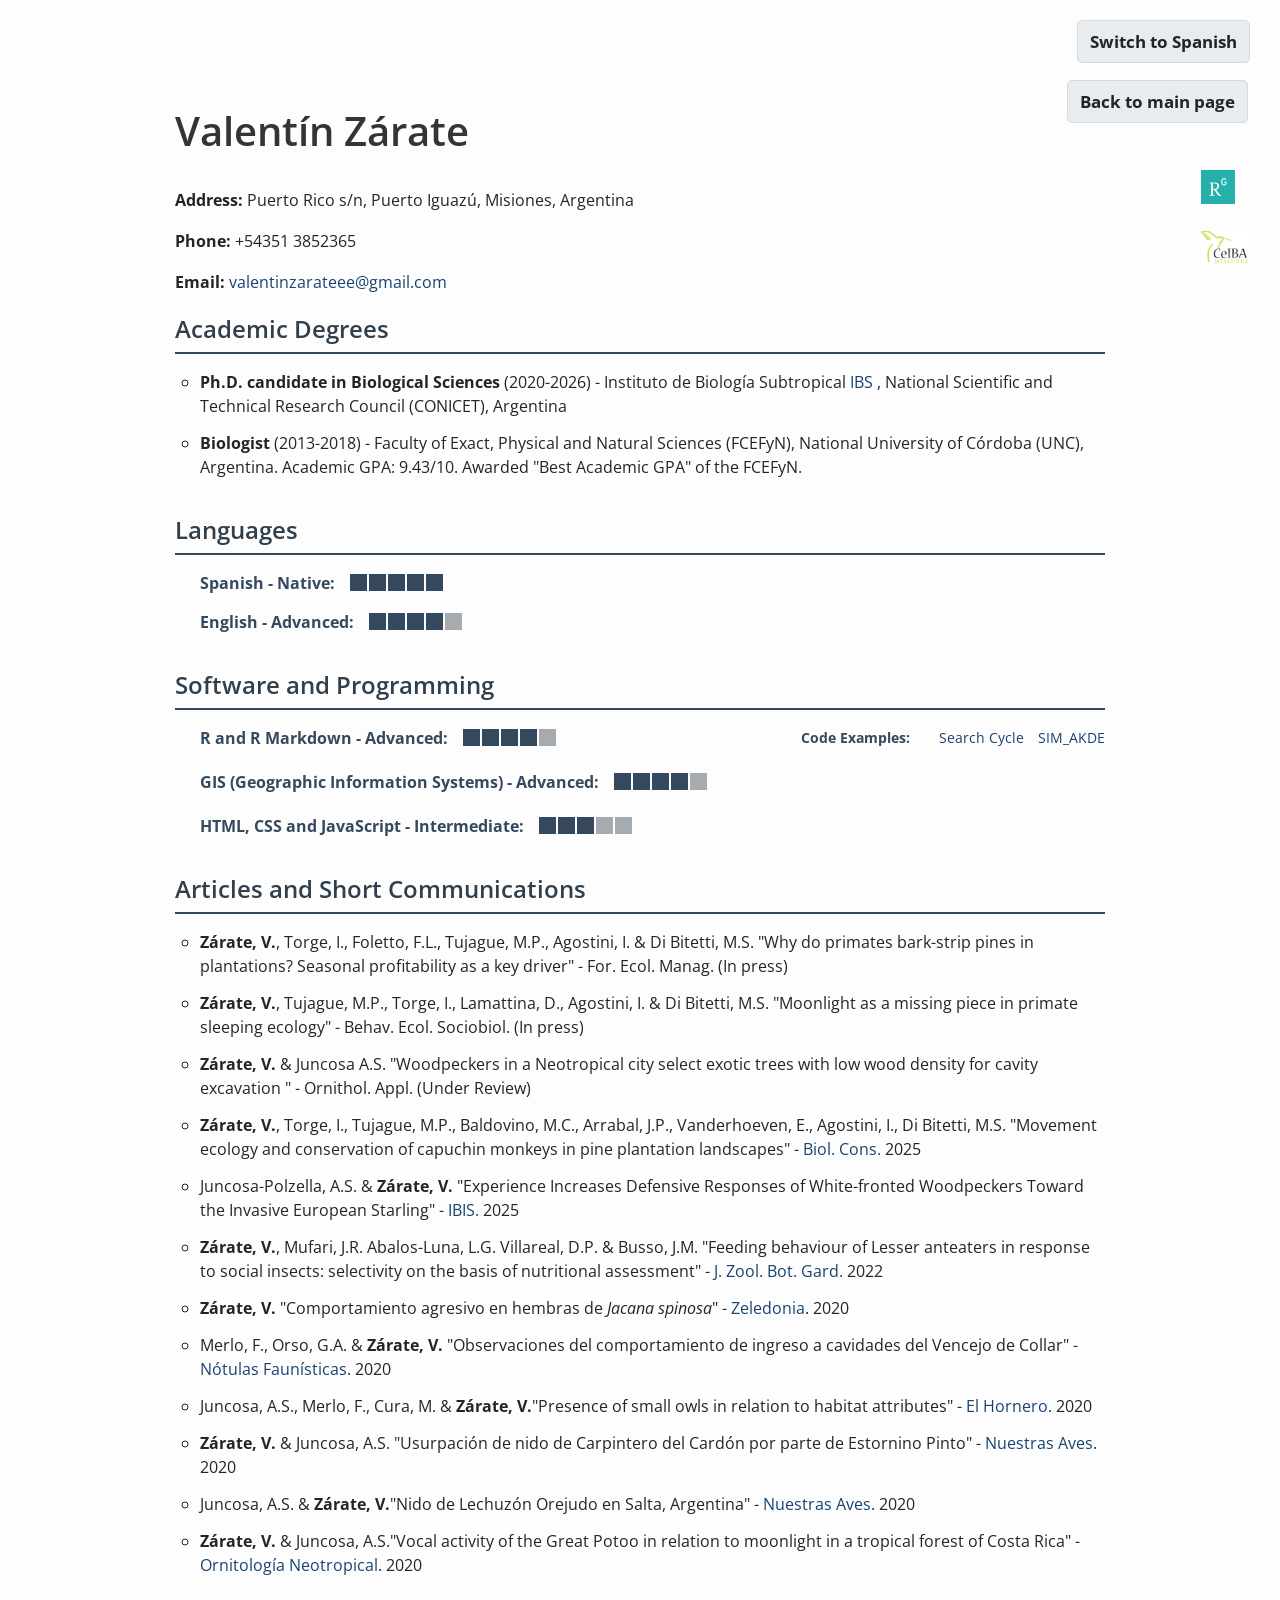
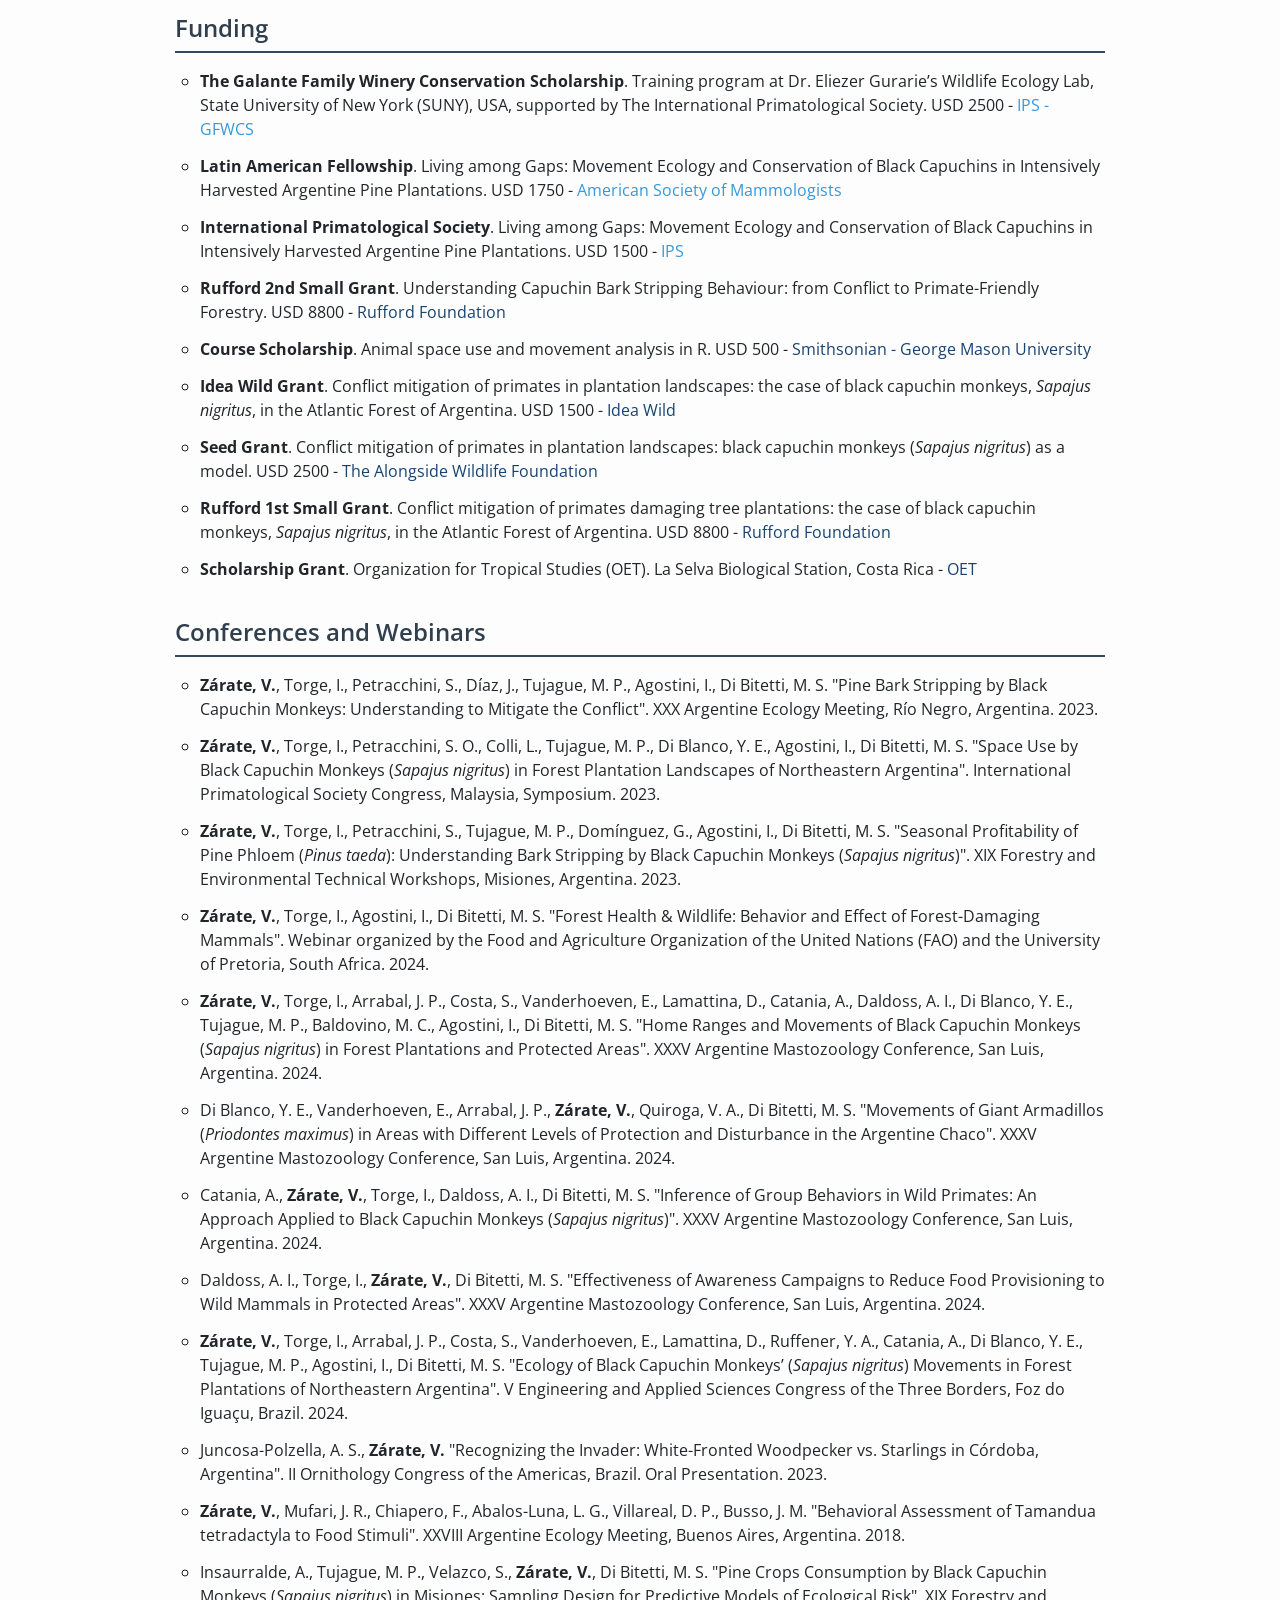
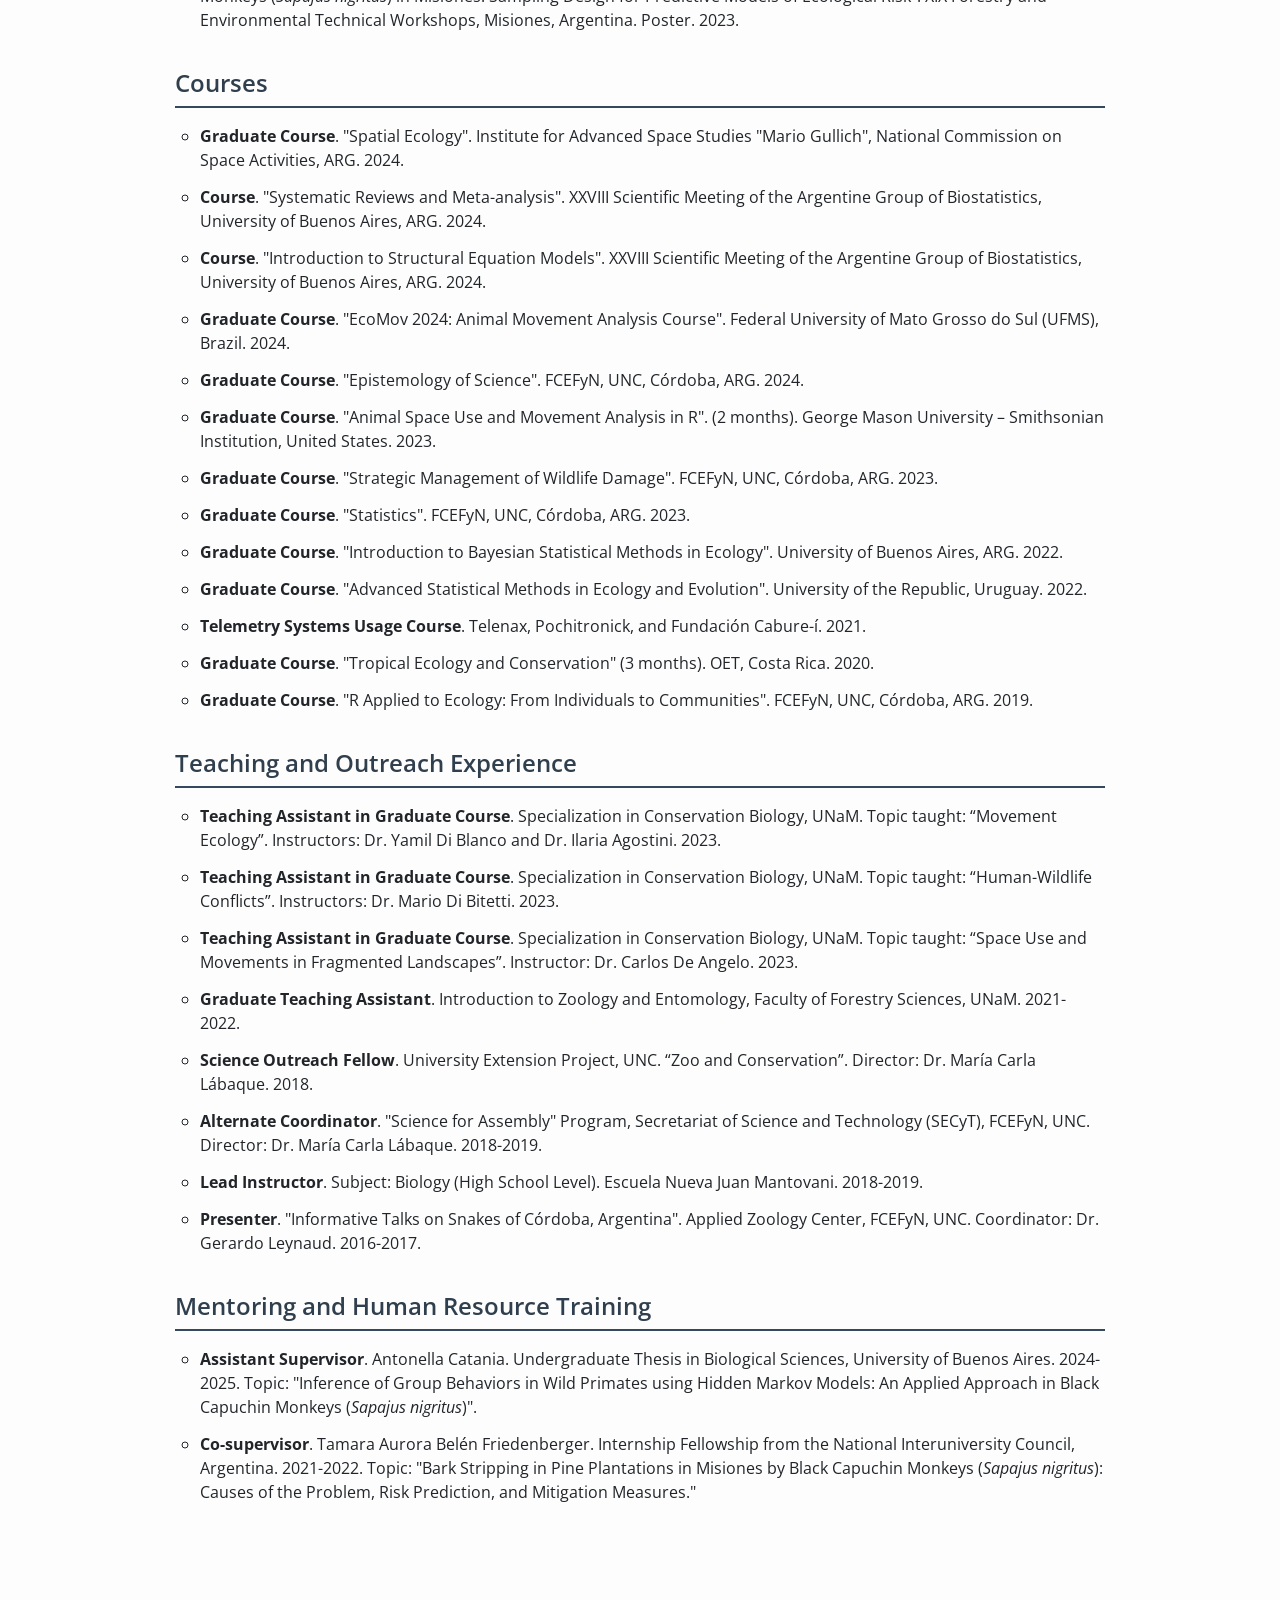
==== cv_english.html @ ae3382f0 "Update cv_english.html" ====
<!DOCTYPE html>
<html lang="en">
<head>
    <meta charset="UTF-8">
    <meta name="viewport" content="width=device-width, initial-scale=1.0">
    <title>CV - Valentín Zárate (EN)</title>
    <link href="https://fonts.googleapis.com/css2?family=Open+Sans:wght@400;600&display=swap" rel="stylesheet">
    <style>
        /* Estilo general */
        body {
            font-family: 'Open Sans', sans-serif;
            margin: 50px auto;
            padding: 24px;
            max-width: 930px;
            background-color: #fdfdfd;
            color: #212529;
            line-height: 1.5;
        }

        /* Contenedor principal
        .container {
            max-width: 900px;
            margin: 50px auto;
            background: #ffffff;
            padding: 30px;
            border-radius: 12px;
            box-shadow: 0 4px 10px rgba(0, 0, 0, 0.1);
            border: 1px solid #e0e0e0;
        } */

        /* Encabezados */
        h1 {
            text-align: left;
            color: #333435;
            margin-bottom: 27px;
            font-weight: 600;
            font-size: 2.5em;
        }

        /* Títulos de secciones */
        .section-title {
            font-size: 1.5em;
            margin-bottom: 15px;
            border-bottom: 2px solid #34495e;
            padding-bottom: 5px;
            color: #303f4d;
            font-weight: 600;
        }

        /* Listas */
        ul {
            padding-left: 25px;
            list-style-type: circle;
            margin-bottom: 20px;
        }

        ul li {
            margin-bottom: 13px;
        }

        ul li a {
            color: #3498db;
            text-decoration: none;
        }

        ul li a:hover {
            text-decoration: underline;
        }

        /* Clasificación de idiomas */
        .language-rating {
            display: flex;
            align-items: center;
            margin-bottom: 15px;
        }

        .language-rating span {
            margin-right: 15px;
            font-weight: bold;
            color: #34495e;
        }

      .square {
    width: 17px; /* Ancho del cuadrado */
    height: 17px; /* Altura del cuadrado */
    margin-right: 2px; /* Espaciado entre los cuadrados */
    background-color: #a6abb0; /* Color para cuadrados vacíos */
    display: inline-block; /* Para que los cuadrados estén en línea */
}

.square.filled {
    background-color: #34495e; /* Color para cuadrados llenos */
}

        /* Enlaces */
        a {
            color: #174371;
            text-decoration: none;
        }

        
        a:link,
        a:visited,
        a:active {
             color: #174371;
             text-decoration: none; 
        }
a:hover {
            text-decoration: underline;
            color: #186f4e;
        }
        .language-switch {
            position: absolute;
            top: 20px;
            right: 30px;
        }

        .language-switch a {
            font-size: 1.05em;
            font-weight: bold;
            color: #212529; /* Texto oscuro */
            background-color: #e9ecef; /* Fondo gris claro */
            border: 1px solid #d6d8db; /* Borde gris */
            padding: 8px 12px; /* Espaciado interno del botón */
            border-radius: 5px; /* Bordes redondeados */
            text-decoration: none; /* Elimina el subrayado */
            display: inline-block;
            transition: background-color 0.3s ease, border-color 0.3s ease;
        }
        .index-switch {
            position: absolute;
            top: 80px;
            right: 32px;
        }

        .index-switch a {
            font-size: 1.05em;
            font-weight: bold;
            color: #212529; /* Texto oscuro */
            background-color: #e9ecef; /* Fondo gris claro */
            border: 1px solid #d6d8db; /* Borde gris */
            padding: 8px 12px; /* Espaciado interno del botón */
            border-radius: 5px; /* Bordes redondeados */
            text-decoration: none; /* Elimina el subrayado */
            display: inline-block;
            transition: background-color 0.3s ease, border-color 0.3s ease;
        }

        .index-switch a:hover {
            background-color: #d6d8db; /* Fondo más oscuro al pasar el mouse */
            border-color: #c6c8ca; /* Borde más oscuro */
        }

        .language-switch a:hover {
            background-color: #d6d8db; /* Fondo más oscuro al pasar el mouse */
            border-color: #c6c8ca; /* Borde más oscuro */
        }
        /* Espaciado entre secciones */
        .section {
            margin-bottom: 33px;
        }

        /* Separación entre párrafos */
        p {
            margin-bottom: 17px;
        }
        .profile-links {
    position: absolute;
    top: 170px;        
    right: 32px;
    display: flex;
    flex-direction: column;
    gap: 20px;         
}

.profile-logo {
    height: 34px;     
    width: auto;
    opacity: 0.85;
    transition: opacity 0.2s ease;
}

.profile-logo:hover {
    opacity: 1;
}
    </style>
</head>
<body>
    <div class="language-switch">
        <a href="cv_spanish.html">Switch to Spanish</a>
    </div>
    <div class="index-switch">
        <a href="index.html">Back to main page</a>
    </div>
    <div class="profile-links">
    <a href="https://www.researchgate.net/profile/Valentin-Zarate/research" target="_blank">
        <img src="images/rg.png" alt="ResearchGate" class="profile-logo">
    </a>
    <a href="https://ceiba.org.ar/proyectos/" target="_blank">
        <img src="images/ceiba.png" alt="CeIBA" class="profile-logo">
    </a>
</div>
    <div class="container">
        <h1>Valentín Zárate</h1>
        <p><strong>Address:</strong> Puerto Rico s/n, Puerto Iguazú, Misiones, Argentina</p>
        <p><strong>Phone:</strong> +54351 3852365</p>
        <p><strong>Email:</strong> <a href="mailto:valentinzarateee@gmail.com">valentinzarateee@gmail.com</a></p>

        <div class="section">
            <div class="section-title">Academic Degrees</div>
            <ul>
                <li><strong>Ph.D. candidate in Biological Sciences</strong> (2020-2026) - Instituto de Biología Subtropical <a href="https://ibs.conicet.gov.ar/valentin-zarate/" target="_blank">IBS
                </a>, National Scientific and Technical Research Council (CONICET), Argentina</li>
                <li><strong>Biologist</strong> (2013-2018) - Faculty of Exact, Physical and Natural Sciences (FCEFyN), National University of Córdoba (UNC), Argentina. Academic GPA: 9.43/10. Awarded "Best Academic GPA" of the FCEFyN.</li>
            </ul>
        </div>

 <div class="section">
    <div class="section-title">Languages</div>
    <ul>
        <li class="language-rating">
            <span>Spanish - Native: </span>
            <div class="square filled"></div>
            <div class="square filled"></div>
            <div class="square filled"></div>
            <div class="square filled"></div>
            <div class="square filled"></div>
        </li>
        <li class="language-rating">
            <span>English - Advanced:</span>
            <div class="square filled"></div>
            <div class="square filled"></div>
            <div class="square filled"></div>
            <div class="square filled"></div>
            <div class="square"></div>
        </li>
    </ul>
</div>
<div class="section">
    <div class="section-title">Software and Programming</div>
    <ul>
        <li class="language-rating" style="display: flex; justify-content: space-between; align-items: center; margin-bottom: 20px;">
            <div style="display: flex; align-items: center;">
                <span>R and R Markdown - Advanced:</span>
                <div class="square filled"></div>
                <div class="square filled"></div>
                <div class="square filled"></div>
                <div class="square filled"></div>
                <div class="square"></div>
            </div>
            <div style="text-align: right; font-size: 0.9em; color: #174371; white-space: nowrap;">
                <span>Code Examples:</span>
                <a href="https://github.com/ValentinZarate/bib_functions/blob/main/Search%20Cylce/cylce.md" target="_blank" style="margin-left: 10px;">
                    Search Cycle
                </a>
                <a href="https://github.com/ValentinZarate/capuchins_hrs/blob/main/sim_akde.md" target="_blank" style="margin-left: 10px;">
                    SIM_AKDE
                </a>
            </div>
        </li>
        <li class="language-rating" style="margin-bottom: 20px;">
            <span>GIS (Geographic Information Systems) - Advanced:</span>
            <div class="square filled"></div>
            <div class="square filled"></div>
            <div class="square filled"></div>
            <div class="square filled"></div>
            <div class="square"></div>
        </li>
        <li class="language-rating" style="margin-bottom: 20px;">
            <span>HTML, CSS and JavaScript - Intermediate:</span>
            <div class="square filled"></div>
            <div class="square filled"></div>
            <div class="square filled"></div>
            <div class="square"></div>
            <div class="square"></div>
        </li>
    </ul>
</div>
         <div class="section">
            <div class="section-title">Articles and Short Communications</div>
            <ul> 
                <li><strong>Zárate, V.</strong>,  Torge, I., Foletto, F.L., Tujague, M.P., Agostini, I. & Di Bitetti, M.S. "Why do primates bark-strip pines in plantations? Seasonal profitability as a key driver" - For. Ecol. Manag. (In press)</li>
                <li><strong>Zárate, V.</strong>, Tujague, M.P., Torge, I., Lamattina, D., Agostini, I. & Di Bitetti, M.S. "Moonlight as a missing piece in primate sleeping ecology" - Behav. Ecol. Sociobiol. (In press)</li>
                <li><strong>Zárate, V.</strong> & Juncosa A.S. "Woodpeckers in a Neotropical city select exotic trees with low wood density for cavity excavation	" - Ornithol. Appl. (Under Review)</li>
                <li><strong>Zárate, V.</strong>, Torge, I., Tujague, M.P., Baldovino, M.C., Arrabal, J.P., Vanderhoeven, E., Agostini, I., Di Bitetti, M.S. "Movement ecology and conservation of capuchin monkeys in pine plantation landscapes" - <a href="https://www.sciencedirect.com/science/article/abs/pii/S0006320725003416?casa_token=JrVOAlYl6VEAAAAA:D0VlKdWXegfybFMugMO4Zy_MhPnRy2b69XYyufhJdq5XIpq8-s0zLYp4Q1RlL07QD_7oaZOS0FQ" target="_blank">Biol. Cons. </a>2025</li>
                 <li>Juncosa-Polzella, A.S. & <strong>Zárate, V.</strong> "Experience Increases Defensive Responses of White-fronted Woodpeckers Toward the Invasive European Starling" - <a href="https://onlinelibrary.wiley.com/doi/10.1111/ibi.13432" target="_blank">IBIS. </a>2025</li>
                 <li><strong>Zárate, V.</strong>, Mufari, J.R. Abalos-Luna, L.G. Villareal, D.P. & Busso, J.M. "Feeding behaviour of Lesser anteaters in response to social insects: selectivity on the basis of nutritional assessment" - <a href="https://doi.org/10.3390/jzbg3010002" target="_blank">J. Zool. Bot. Gard. </a>2022</li>
                <li><strong>Zárate, V.</strong> "Comportamiento agresivo en hembras de <i>Jacana spinosa</i>" - <a href="https://doi.org/10.6084/m9.figshare.13348355.v1" target="_blank">Zeledonia</a>. 2020</li>
                <li>Merlo, F., Orso, G.A. & <strong>Zárate, V.</strong> "Observaciones del comportamiento de ingreso a cavidades del Vencejo de Collar" - <a href="https://doi.org/10.6084/m9.figshare.13562495.v2" target="_blank">Nótulas Faunísticas</a>. 2020</li>
                <li>Juncosa, A.S., Merlo, F., Cura, M. & <strong>Zárate, V.</strong>"Presence of small owls in relation to habitat attributes" - <a href="https://doi.org/10.6084/m9.figshare.13611224" target="_blank">El Hornero</a>. 2020</li>
                <li><strong>Zárate, V.</strong> & Juncosa, A.S. "Usurpación de nido de Carpintero del Cardón por parte de Estornino Pinto" - <a href="https://doi.org/10.6084/m9.figshare.13526168.v1" target="_blank">Nuestras Aves</a>. 2020</li>
                <li>Juncosa, A.S. & <strong>Zárate, V.</strong>"Nido de Lechuzón Orejudo en Salta, Argentina" - <a href="https://doi.org/10.13140/RG.2.2.14981.88809" target="_blank">Nuestras Aves</a>. 2020 </li>
                <li><strong>Zárate, V.</strong> & Juncosa, A.S."Vocal activity of the Great Potoo in relation to moonlight in a tropical forest of Costa Rica" - <a href="https://journals.sfu.ca/ornneo/index.php/ornneo/article/download/813/PDF/5431" target="_blank">Ornitología Neotropical</a>. 2020</li>
            </ul>
        </div>
<div class="section">
    <div class="section-title">Funding</div>
    <ul>
        <li><strong>The Galante Family Winery Conservation Scholarship</strong>. Training program at Dr. Eliezer Gurarie’s Wildlife Ecology Lab, State University of New York (SUNY), USA, supported by The International Primatological Society. USD 2500 - <a hef="https://internationalprimatologicalsociety.org/awards/galante-scholarship/" target="_blank">IPS - GFWCS</a></li>
        <li><strong>Latin American Fellowship</strong>. Living among Gaps: Movement Ecology and Conservation of Black Capuchins in Intensively Harvested Argentine Pine Plantations. USD 1750 - <a hef="https://internationalprimatologicalsociety.org/awards/galante-scholarship/" target="_blank">American Society of Mammologists</a></li>
        <li><strong>International Primatological Society</strong>. Living among Gaps: Movement Ecology and Conservation of Black Capuchins in Intensively Harvested Argentine Pine Plantations. USD 1500 - <a hef="https://internationalprimatologicalsociety.org/awards/research/" target="_blank">IPS</a></li>
        <li><strong>Rufford 2nd Small Grant</strong>. Understanding Capuchin Bark Stripping Behaviour: from Conflict to Primate-Friendly Forestry. USD 8800 - <a href="https://www.rufford.org/projects/valentin-zarate/understanding-capuchin-bark-stripping-behaviour-conflict-primate-friendly-forestry/" target="_blank">Rufford Foundation</a></li>
        <li><strong>Course Scholarship</strong>. Animal space use and movement analysis in R. USD 500 - <a href="https://smconservation.gmu.edu/programs/graduate-and-professional-2/animal_movement-ol/" target="_blank">Smithsonian - George Mason University</a></li>
        <li><strong>Idea Wild Grant</strong>. Conflict mitigation of primates in plantation landscapes: the case of black capuchin monkeys, <i>Sapajus nigritus</i>, in the Atlantic Forest of Argentina. USD 1500 - <a href="https://ideawild.org/" target="_blank">Idea Wild</a></li>
        <li><strong>Seed Grant</strong>. Conflict mitigation of primates in plantation landscapes: black capuchin monkeys (<i>Sapajus nigritus</i>) as a model. USD 2500 - <a href="https://alongsidewildlifefoundation.org/" target="_blank">The Alongside Wildlife Foundation</a></li>
        <li><strong>Rufford 1st Small Grant</strong>. Conflict mitigation of primates damaging tree plantations: the case of black capuchin monkeys, <i>Sapajus nigritus</i>, in the Atlantic Forest of Argentina. USD 8800 - <a href="https://www.rufford.org/projects/valentin-zarate/conflict-mitigation-primates-damaging-tree-plantations-case-black-capuchin-monkeys-sapajus-nigritus-atlantic-forest-argentina/" target="_blank">Rufford Foundation</a></li>
        <li><strong>Scholarship Grant</strong>. Organization for Tropical Studies (OET). La Selva Biological Station, Costa Rica - <a href="https://tropicalstudies.org/portfolio/natural-history-visitors-la-selva/?keyword=tropical%20studies&matchtype=p&ifmobile&ifsearch=%5Bsearch%5D&placement&target&gad_source=1&gclid=Cj0KCQiA1p28BhCBARIsADP9HrPsbx5wGuliliGnl7iO9BHPqj-nV9s9bHPysqynma0r5smV4TQawScaAjUWEALw_wcB" target="_blank">OET</a></li>
    </ul>
</div>
  <div class="section">      
<div class="section-title">Conferences and Webinars</div>
<ul>
    <li><strong>Zárate, V.</strong>, Torge, I., Petracchini, S., Díaz, J., Tujague, M. P., Agostini, I., Di Bitetti, M. S. "Pine Bark Stripping by Black Capuchin Monkeys: Understanding to Mitigate the Conflict". XXX Argentine Ecology Meeting, Río Negro, Argentina. 2023.</li>
    <li><strong>Zárate, V.</strong>, Torge, I., Petracchini, S. O., Colli, L., Tujague, M. P., Di Blanco, Y. E., Agostini, I., Di Bitetti, M. S. "Space Use by Black Capuchin Monkeys (<i>Sapajus nigritus</i>) in Forest Plantation Landscapes of Northeastern Argentina". International Primatological Society Congress, Malaysia, Symposium. 2023.</li>
    <li><strong>Zárate, V.</strong>, Torge, I., Petracchini, S., Tujague, M. P., Domínguez, G., Agostini, I., Di Bitetti, M. S. "Seasonal Profitability of Pine Phloem (<i>Pinus taeda</i>): Understanding Bark Stripping by Black Capuchin Monkeys (<i>Sapajus nigritus</i>)". XIX Forestry and Environmental Technical Workshops, Misiones, Argentina. 2023.</li>
    <li><strong>Zárate, V.</strong>, Torge, I., Agostini, I., Di Bitetti, M. S. "Forest Health & Wildlife: Behavior and Effect of Forest-Damaging Mammals". Webinar organized by the Food and Agriculture Organization of the United Nations (FAO) and the University of Pretoria, South Africa. 2024.</li>
    <li><strong>Zárate, V.</strong>, Torge, I., Arrabal, J. P., Costa, S., Vanderhoeven, E., Lamattina, D., Catania, A., Daldoss, A. I., Di Blanco, Y. E., Tujague, M. P., Baldovino, M. C., Agostini, I., Di Bitetti, M. S. "Home Ranges and Movements of Black Capuchin Monkeys (<i>Sapajus nigritus</i>) in Forest Plantations and Protected Areas". XXXV Argentine Mastozoology Conference, San Luis, Argentina. 2024.</li>
    <li>Di Blanco, Y. E., Vanderhoeven, E., Arrabal, J. P., <strong>Zárate, V.</strong>, Quiroga, V. A., Di Bitetti, M. S. "Movements of Giant Armadillos (<i>Priodontes maximus</i>) in Areas with Different Levels of Protection and Disturbance in the Argentine Chaco". XXXV Argentine Mastozoology Conference, San Luis, Argentina. 2024.</li>
    <li>Catania, A., <strong>Zárate, V.</strong>, Torge, I., Daldoss, A. I., Di Bitetti, M. S. "Inference of Group Behaviors in Wild Primates: An Approach Applied to Black Capuchin Monkeys (<i>Sapajus nigritus</i>)". XXXV Argentine Mastozoology Conference, San Luis, Argentina. 2024.</li>
    <li>Daldoss, A. I., Torge, I., <strong>Zárate, V.</strong>, Di Bitetti, M. S. "Effectiveness of Awareness Campaigns to Reduce Food Provisioning to Wild Mammals in Protected Areas". XXXV Argentine Mastozoology Conference, San Luis, Argentina. 2024.</li>
    <li><strong>Zárate, V.</strong>, Torge, I., Arrabal, J. P., Costa, S., Vanderhoeven, E., Lamattina, D., Ruffener, Y. A., Catania, A., Di Blanco, Y. E., Tujague, M. P., Agostini, I., Di Bitetti, M. S. "Ecology of Black Capuchin Monkeys’ (<i>Sapajus nigritus</i>) Movements in Forest Plantations of Northeastern Argentina". V Engineering and Applied Sciences Congress of the Three Borders, Foz do Iguaçu, Brazil. 2024.</li>
    <li>Juncosa-Polzella, A. S., <strong>Zárate, V.</strong> "Recognizing the Invader: White-Fronted Woodpecker vs. Starlings in Córdoba, Argentina". II Ornithology Congress of the Americas, Brazil. Oral Presentation. 2023.</li>
    <li><strong>Zárate, V.</strong>, Mufari, J. R., Chiapero, F., Abalos-Luna, L. G., Villareal, D. P., Busso, J. M. "Behavioral Assessment of Tamandua tetradactyla to Food Stimuli". XXVIII Argentine Ecology Meeting, Buenos Aires, Argentina. 2018.</li>
    <li>Insaurralde, A., Tujague, M. P., Velazco, S., <strong>Zárate, V.</strong>, Di Bitetti, M. S. "Pine Crops Consumption by Black Capuchin Monkeys (<i>Sapajus nigritus</i>) in Misiones: Sampling Design for Predictive Models of Ecological Risk". XIX Forestry and Environmental Technical Workshops, Misiones, Argentina. Poster. 2023.</li>
    </ul>
</div>
        <div class="section">
    <div class="section-title">Courses</div>
    <ul> 
        <li><strong>Graduate Course</strong>. "Spatial Ecology". Institute for Advanced Space Studies "Mario Gullich", National Commission on Space Activities, ARG. 2024.</li>
        <li><strong>Course</strong>. "Systematic Reviews and Meta-analysis". XXVIII Scientific Meeting of the Argentine Group of Biostatistics, University of Buenos Aires, ARG. 2024.</li>
        <li><strong>Course</strong>. "Introduction to Structural Equation Models". XXVIII Scientific Meeting of the Argentine Group of Biostatistics, University of Buenos Aires, ARG. 2024.</li>
        <li><strong>Graduate Course</strong>. "EcoMov 2024: Animal Movement Analysis Course". Federal University of Mato Grosso do Sul (UFMS), Brazil. 2024.</li>
        <li><strong>Graduate Course</strong>. "Epistemology of Science". FCEFyN, UNC, Córdoba, ARG. 2024.</li>
        <li><strong>Graduate Course</strong>. "Animal Space Use and Movement Analysis in R". (2 months). George Mason University – Smithsonian Institution, United States. 2023.</li>
        <li><strong>Graduate Course</strong>. "Strategic Management of Wildlife Damage". FCEFyN, UNC, Córdoba, ARG. 2023.</li>
        <li><strong>Graduate Course</strong>. "Statistics". FCEFyN, UNC, Córdoba, ARG. 2023.</li>
        <li><strong>Graduate Course</strong>. "Introduction to Bayesian Statistical Methods in Ecology". University of Buenos Aires, ARG. 2022.</li>
        <li><strong>Graduate Course</strong>. "Advanced Statistical Methods in Ecology and Evolution". University of the Republic, Uruguay. 2022.</li>
        <li><strong>Telemetry Systems Usage Course</strong>. Telenax, Pochitronick, and Fundación Cabure-í. 2021.</li>
        <li><strong>Graduate Course</strong>. "Tropical Ecology and Conservation" (3 months). OET, Costa Rica. 2020.</li>
        <li><strong>Graduate Course</strong>. "R Applied to Ecology: From Individuals to Communities". FCEFyN, UNC, Córdoba, ARG. 2019.</li>
    </ul>
</div>
<div class="section">
    <div class="section-title">Teaching and Outreach Experience</div>
    <ul>
        <li><strong>Teaching Assistant in Graduate Course</strong>. Specialization in Conservation Biology, UNaM. Topic taught: “Movement Ecology”. Instructors: Dr. Yamil Di Blanco and Dr. Ilaria Agostini. 2023.</li>
        <li><strong>Teaching Assistant in Graduate Course</strong>. Specialization in Conservation Biology, UNaM. Topic taught: “Human-Wildlife Conflicts”. Instructors: Dr. Mario Di Bitetti. 2023.</li>
        <li><strong>Teaching Assistant in Graduate Course</strong>. Specialization in Conservation Biology, UNaM. Topic taught: “Space Use and Movements in Fragmented Landscapes”. Instructor: Dr. Carlos De Angelo. 2023.</li>
        <li><strong>Graduate Teaching Assistant</strong>. Introduction to Zoology and Entomology, Faculty of Forestry Sciences, UNaM. 2021-2022.</li>
        <li><strong>Science Outreach Fellow</strong>. University Extension Project, UNC. “Zoo and Conservation”. Director: Dr. María Carla Lábaque. 2018.</li>
        <li><strong>Alternate Coordinator</strong>. "Science for Assembly" Program, Secretariat of Science and Technology (SECyT), FCEFyN, UNC. Director: Dr. María Carla Lábaque. 2018-2019.</li>
        <li><strong>Lead Instructor</strong>. Subject: Biology (High School Level). Escuela Nueva Juan Mantovani. 2018-2019.</li>
        <li><strong>Presenter</strong>. "Informative Talks on Snakes of Córdoba, Argentina". Applied Zoology Center, FCEFyN, UNC. Coordinator: Dr. Gerardo Leynaud. 2016-2017.</li>
    </ul>
</div>
<div class="section">
    <div class="section-title">Mentoring and Human Resource Training</div>
    <ul>
        <li>
            <strong>Assistant Supervisor</strong>. Antonella Catania. Undergraduate Thesis in Biological Sciences, University of Buenos Aires. 2024-2025. 
            Topic: "Inference of Group Behaviors in Wild Primates using Hidden Markov Models: An Applied Approach in Black Capuchin Monkeys (<i>Sapajus nigritus</i>)".
        </li>
        <li>
            <strong>Co-supervisor</strong>. Tamara Aurora Belén Friedenberger. Internship Fellowship from the National Interuniversity Council, Argentina. 2021-2022.
            Topic: "Bark Stripping in Pine Plantations in Misiones by Black Capuchin Monkeys (<i>Sapajus nigritus</i>): Causes of the Problem, Risk Prediction, and Mitigation Measures."
        </li>
    </ul>
</div>
</body>
</html>
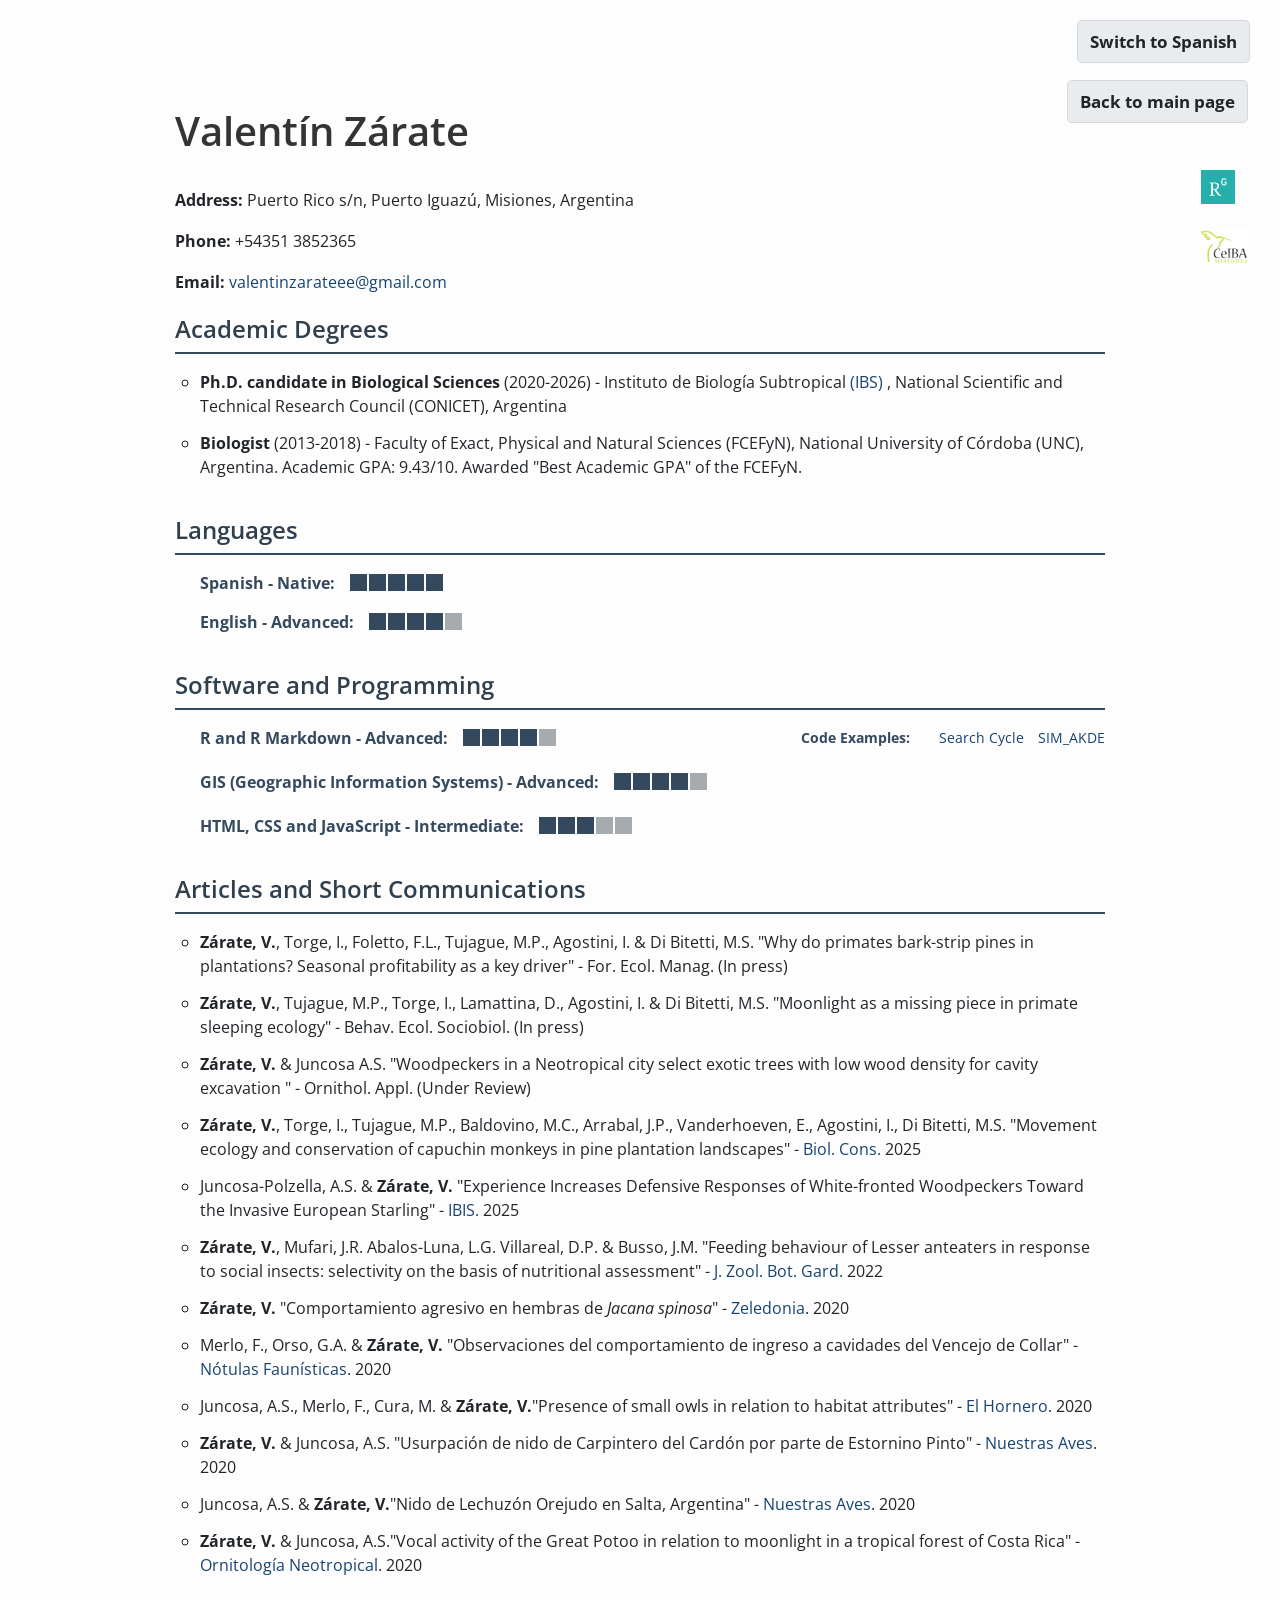
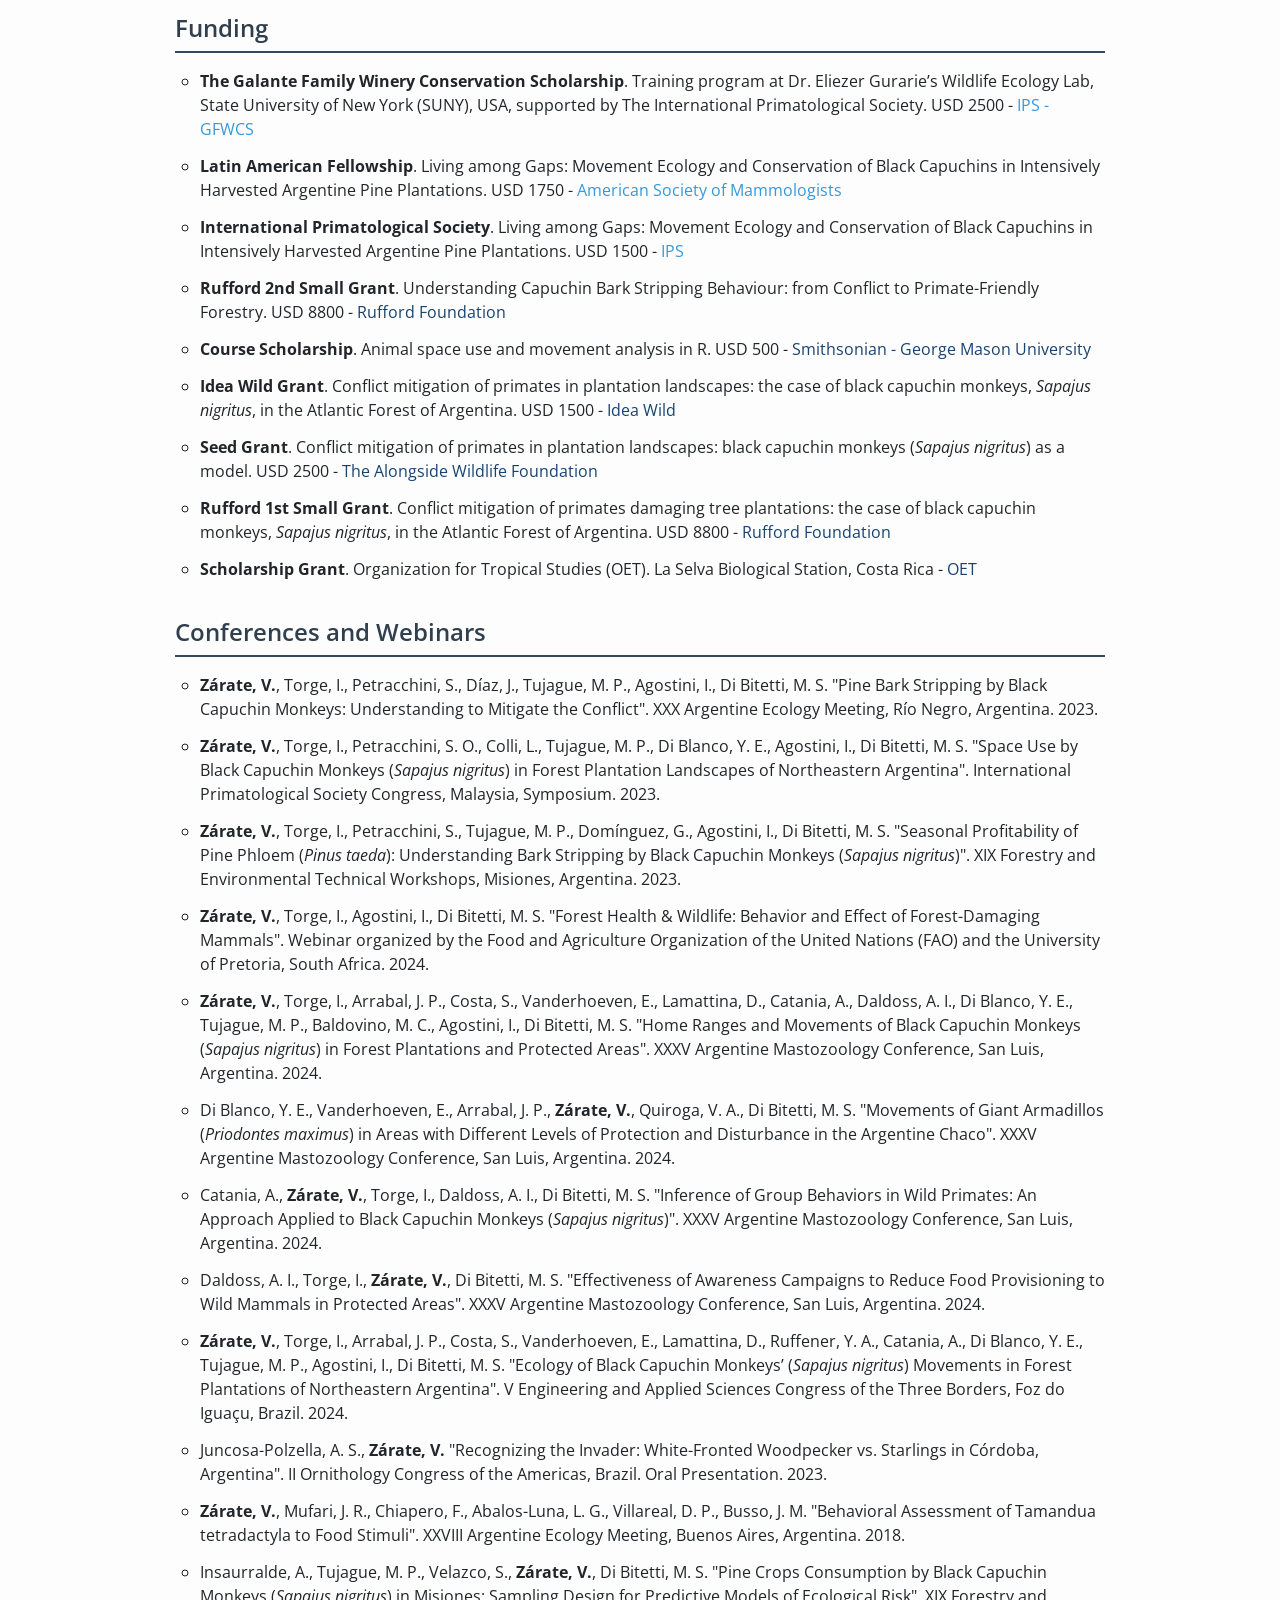
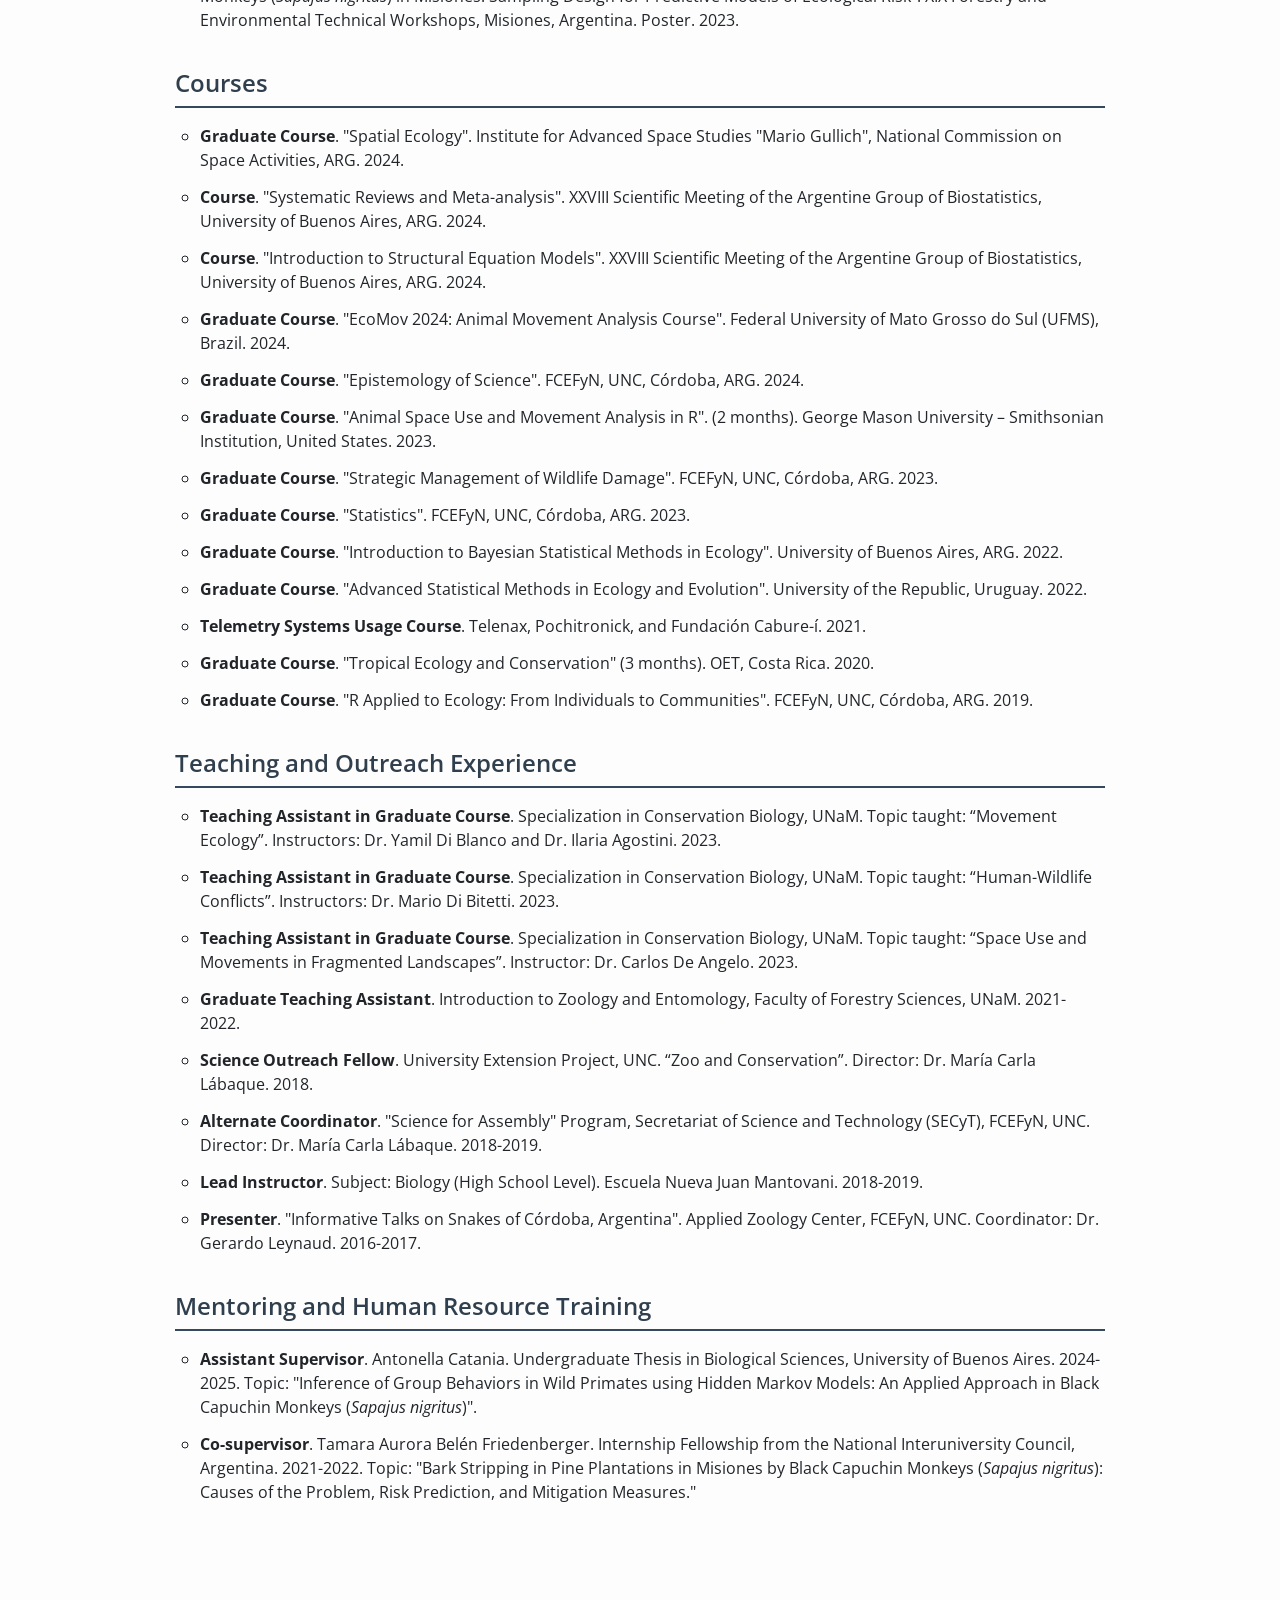
==== commit c163aee3: "Update cv_english.html" ====
--- a/cv_english.html
+++ b/cv_english.html
@@ -209,7 +209,7 @@
         <div class="section">
             <div class="section-title">Academic Degrees</div>
             <ul>
-                <li><strong>Ph.D. candidate in Biological Sciences</strong> (2020-2026) - Instituto de Biología Subtropical <a href="https://ibs.conicet.gov.ar/valentin-zarate/" target="_blank">IBS
+                <li><strong>Ph.D. candidate in Biological Sciences</strong> (2020-2026) - Instituto de Biología Subtropical <a href="https://ibs.conicet.gov.ar/valentin-zarate/" target="_blank">(IBS)
                 </a>, National Scientific and Technical Research Council (CONICET), Argentina</li>
                 <li><strong>Biologist</strong> (2013-2018) - Faculty of Exact, Physical and Natural Sciences (FCEFyN), National University of Córdoba (UNC), Argentina. Academic GPA: 9.43/10. Awarded "Best Academic GPA" of the FCEFyN.</li>
             </ul>
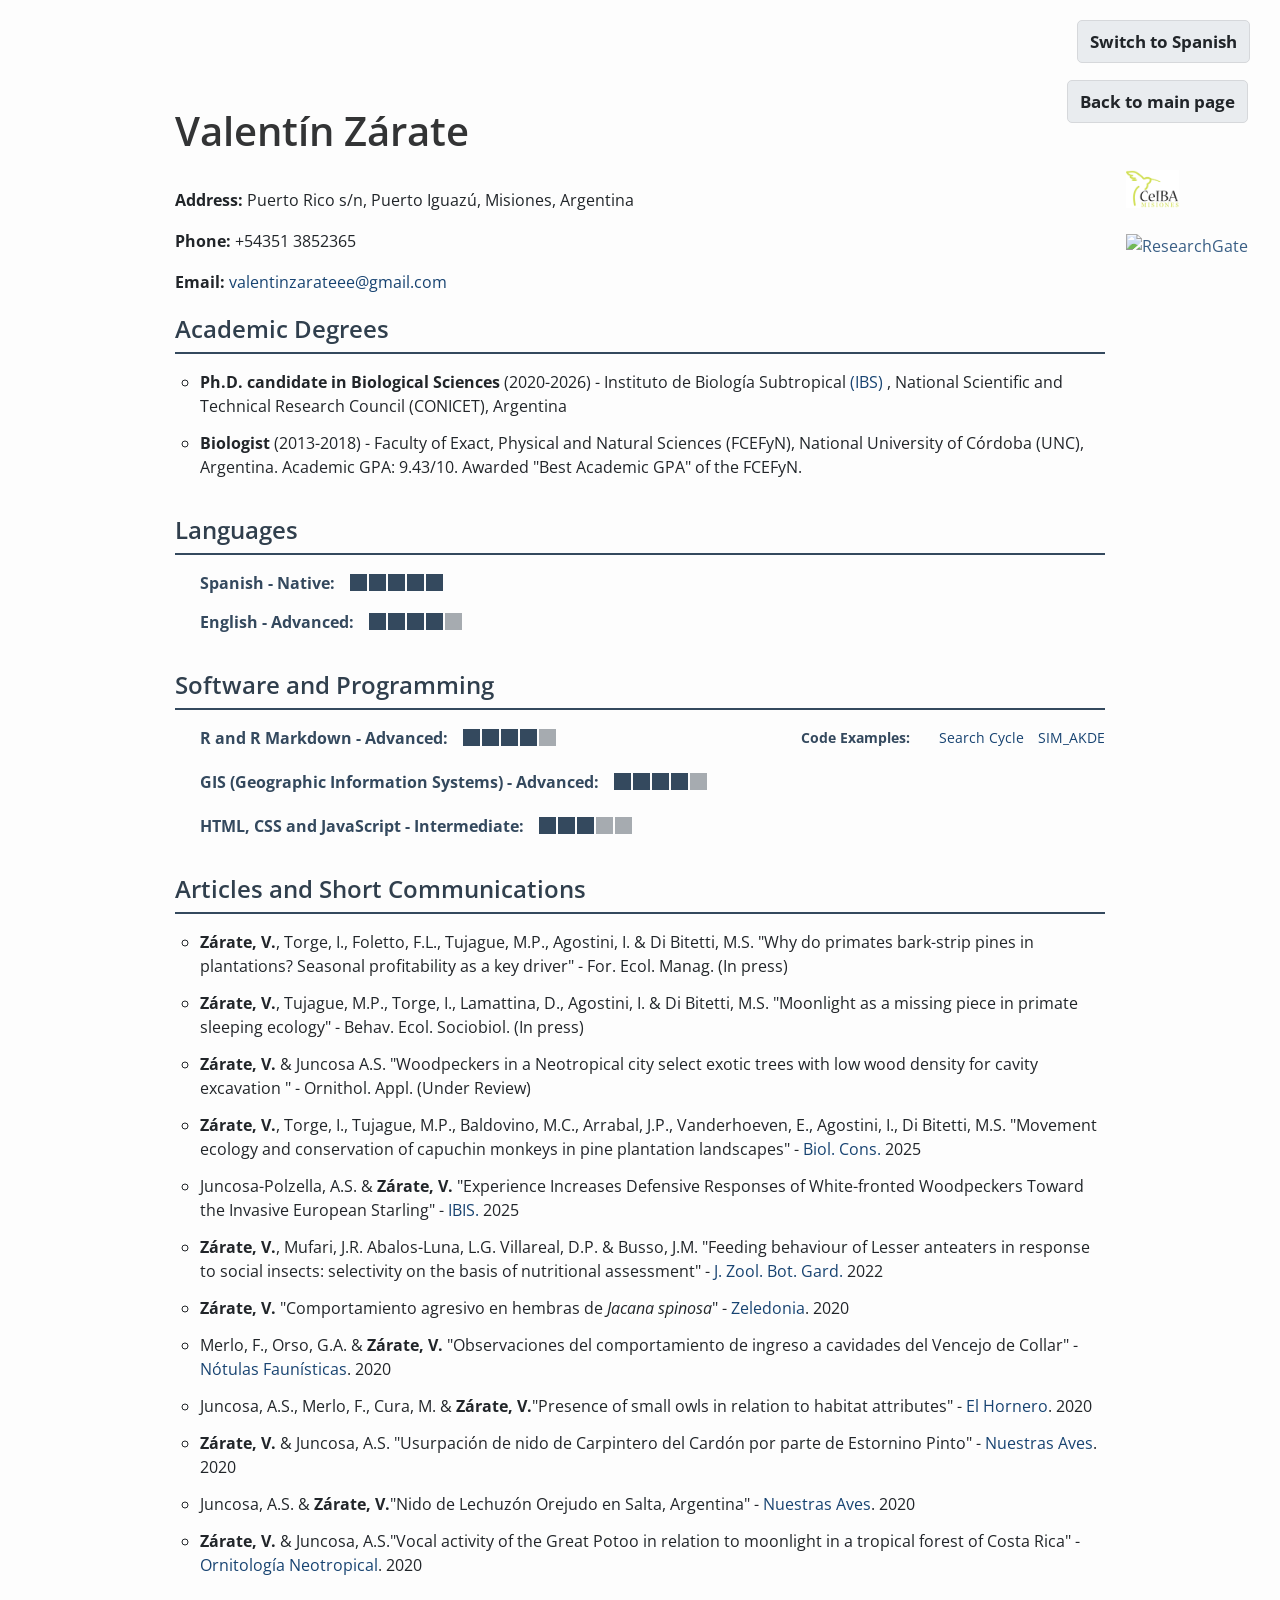
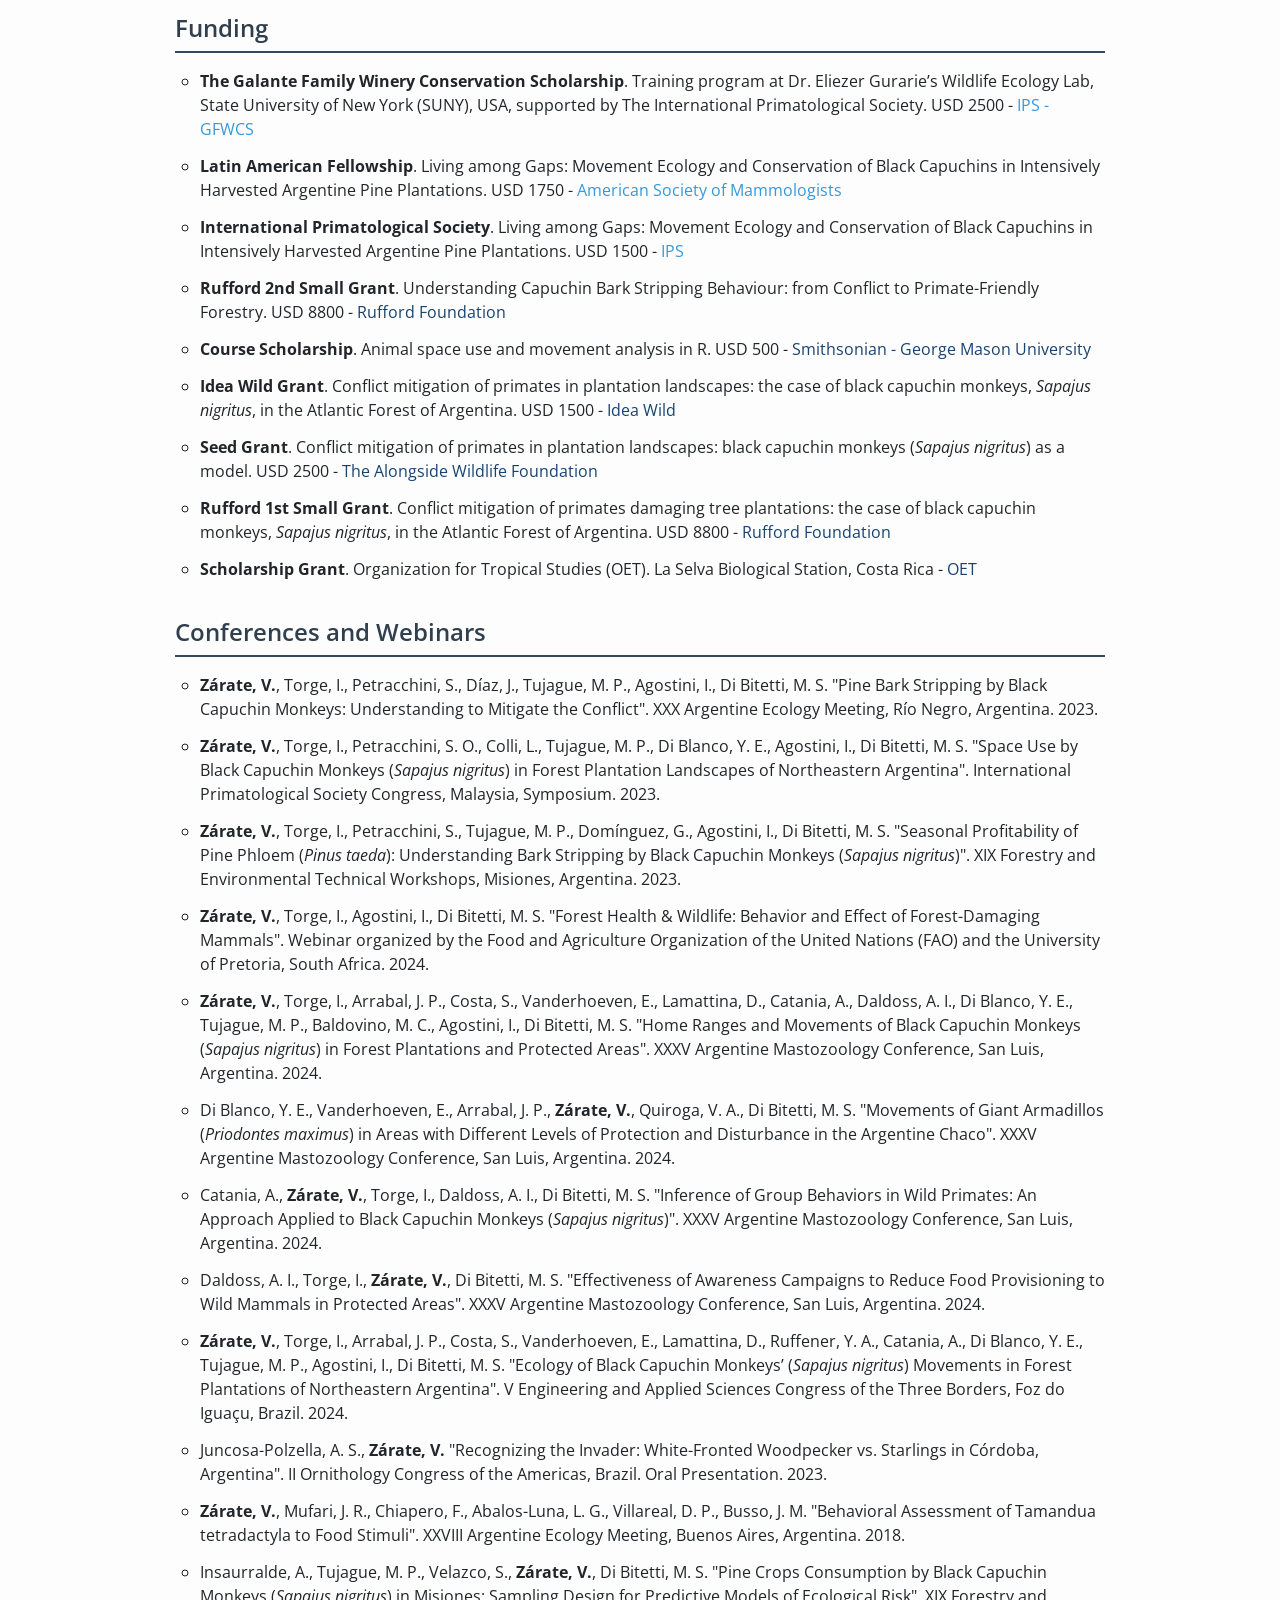
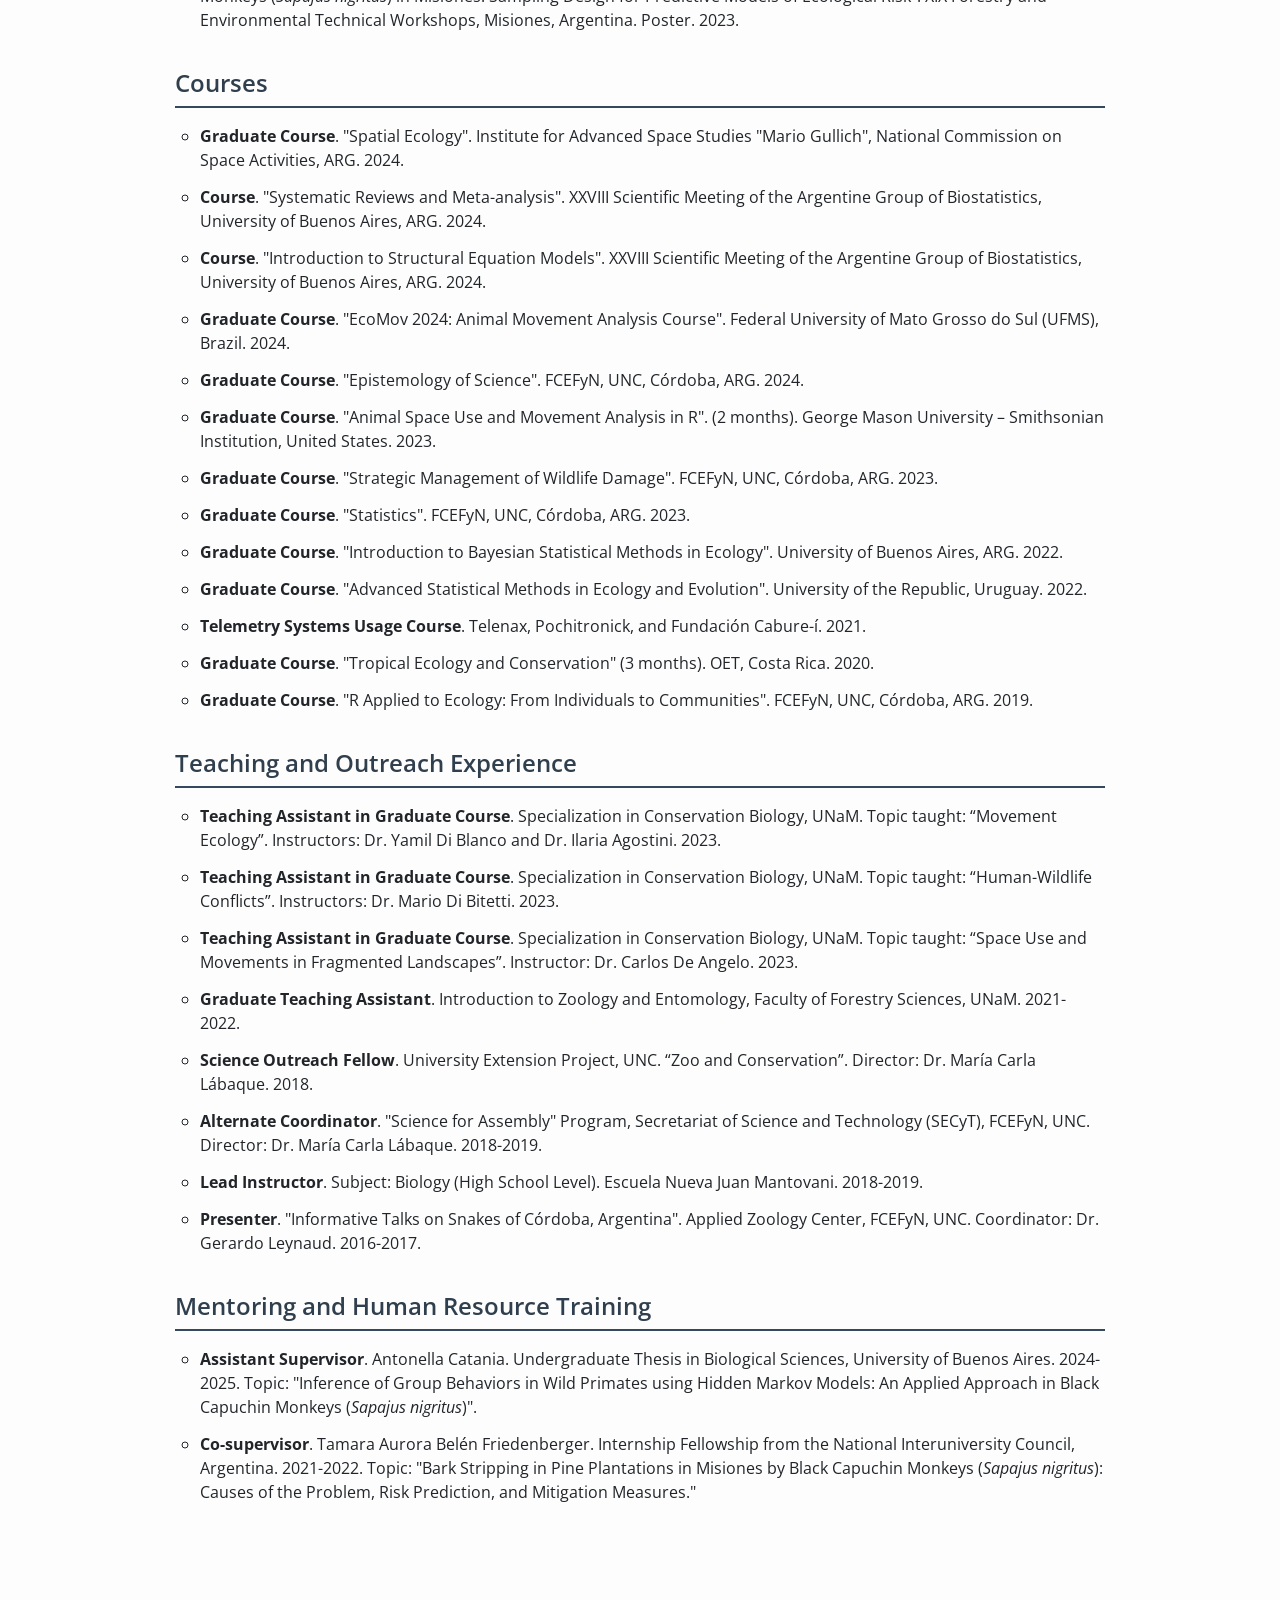
==== commit 484a8cbb: "Update cv_english.html" ====
--- a/cv_english.html
+++ b/cv_english.html
@@ -174,7 +174,7 @@
 }
 
 .profile-logo {
-    height: 34px;     
+    height: 38px;     
     width: auto;
     opacity: 0.85;
     transition: opacity 0.2s ease;
@@ -193,11 +193,11 @@
         <a href="index.html">Back to main page</a>
     </div>
     <div class="profile-links">
+        <a href="https://ceiba.org.ar/proyectos/" target="_blank">
+        <img src="images/ceiba.png" alt="CeIBA" class="profile-logo">
+    </a>
     <a href="https://www.researchgate.net/profile/Valentin-Zarate/research" target="_blank">
-        <img src="images/rg.png" alt="ResearchGate" class="profile-logo">
-    </a>
-    <a href="https://ceiba.org.ar/proyectos/" target="_blank">
-        <img src="images/ceiba.png" alt="CeIBA" class="profile-logo">
+        <img src="images/rg_logo.png" alt="ResearchGate" class="profile-logo">
     </a>
 </div>
     <div class="container">
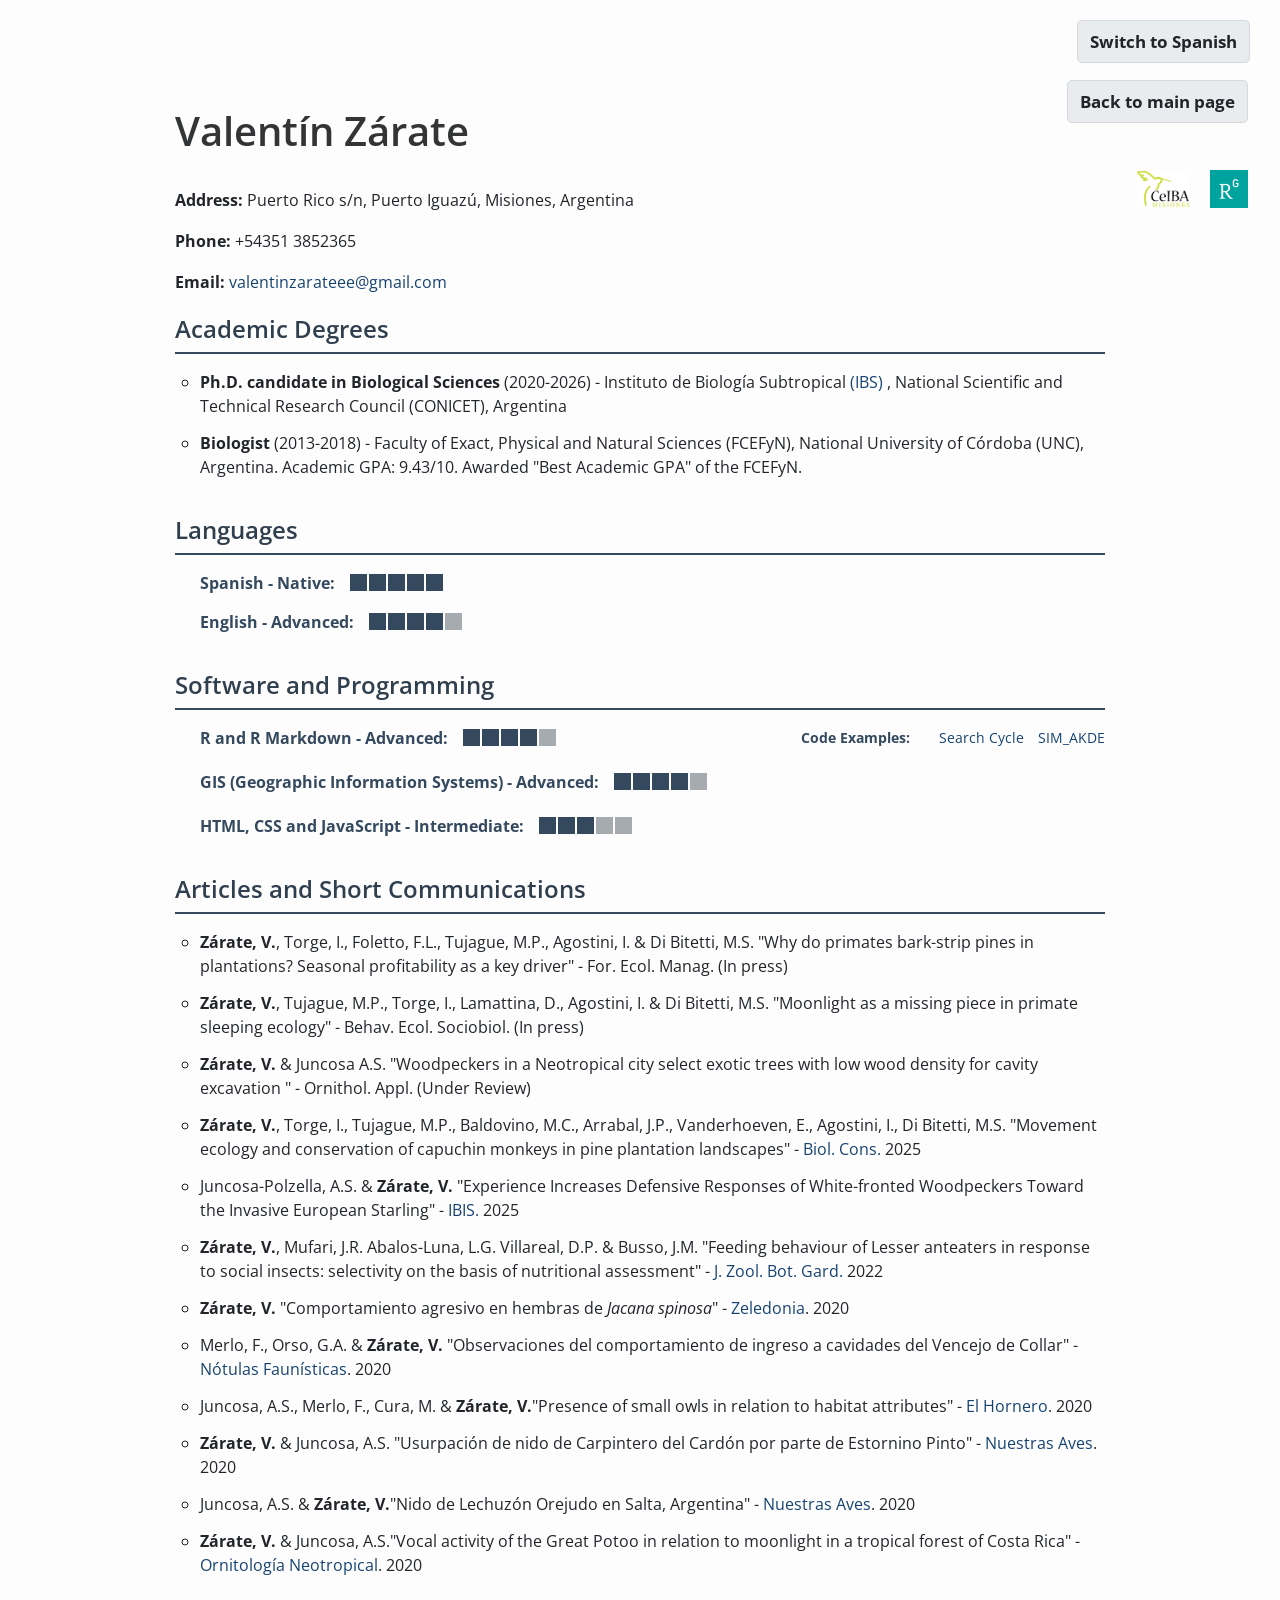
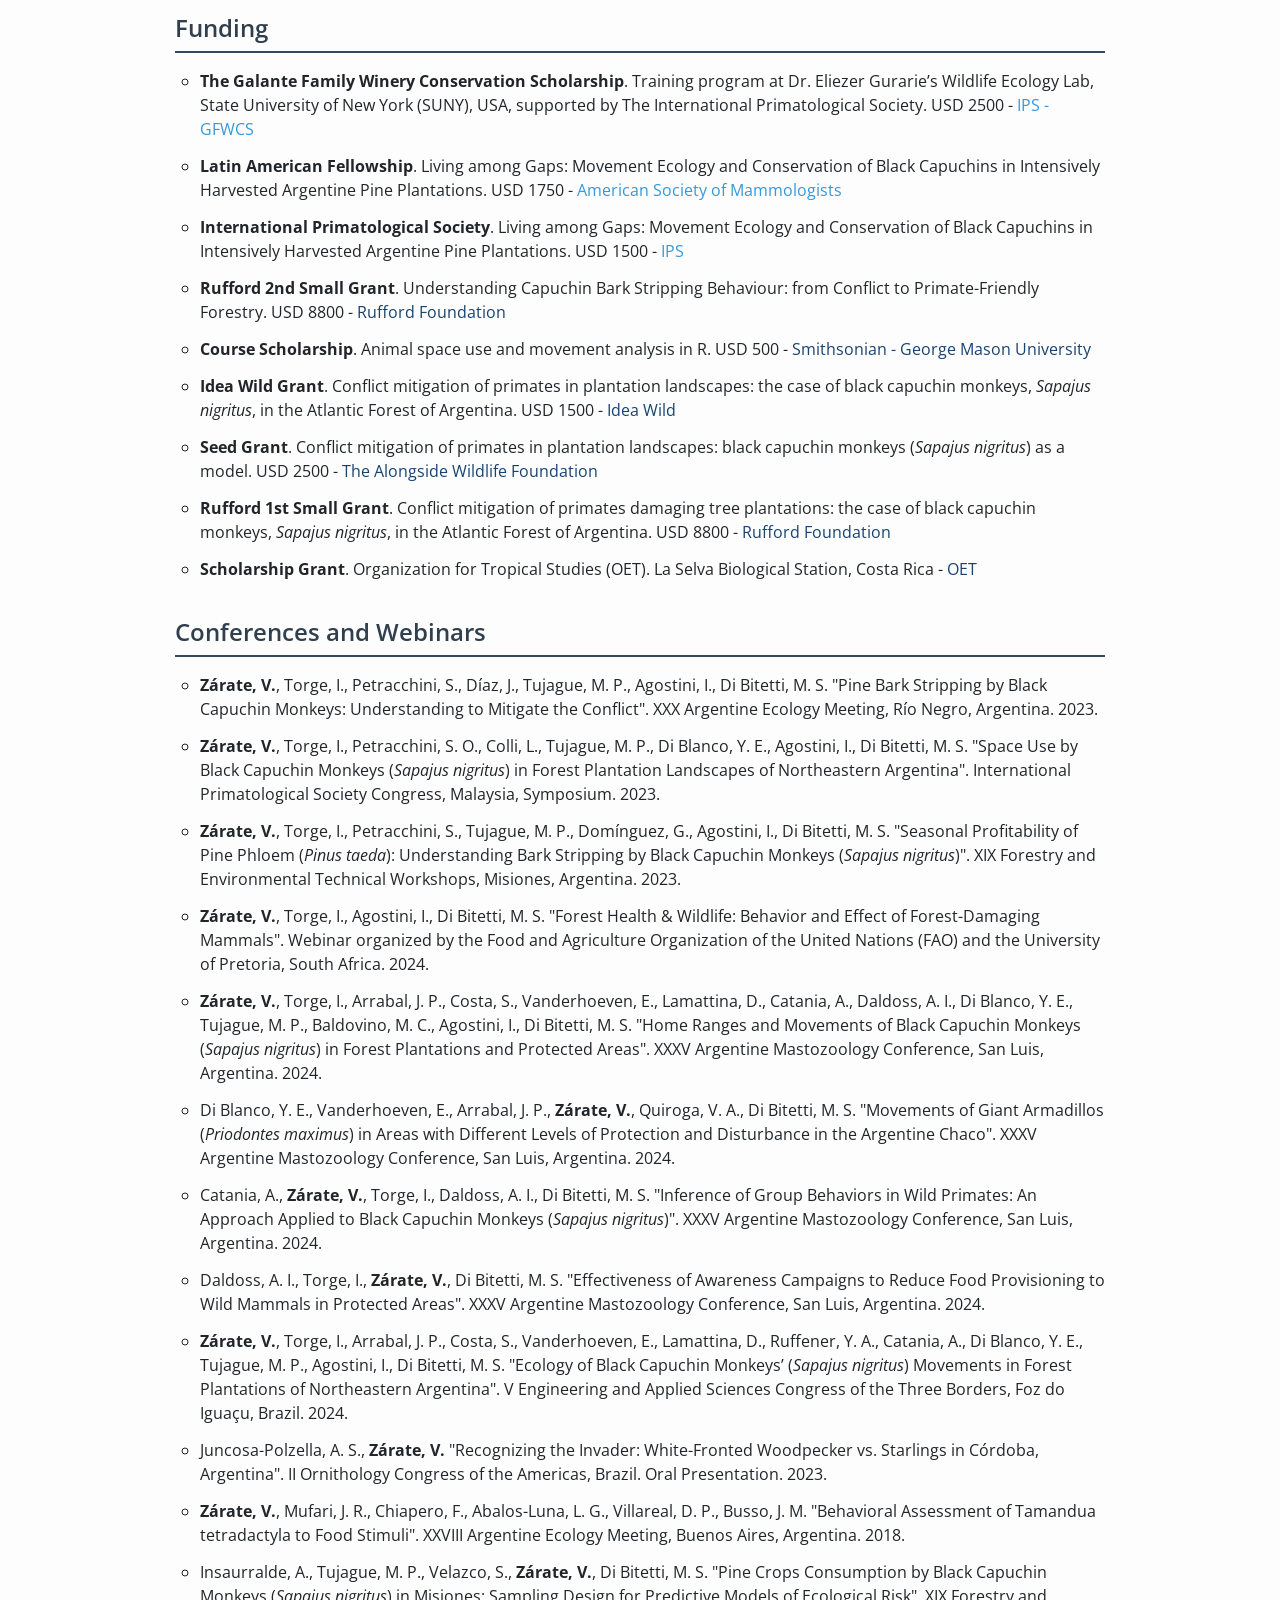
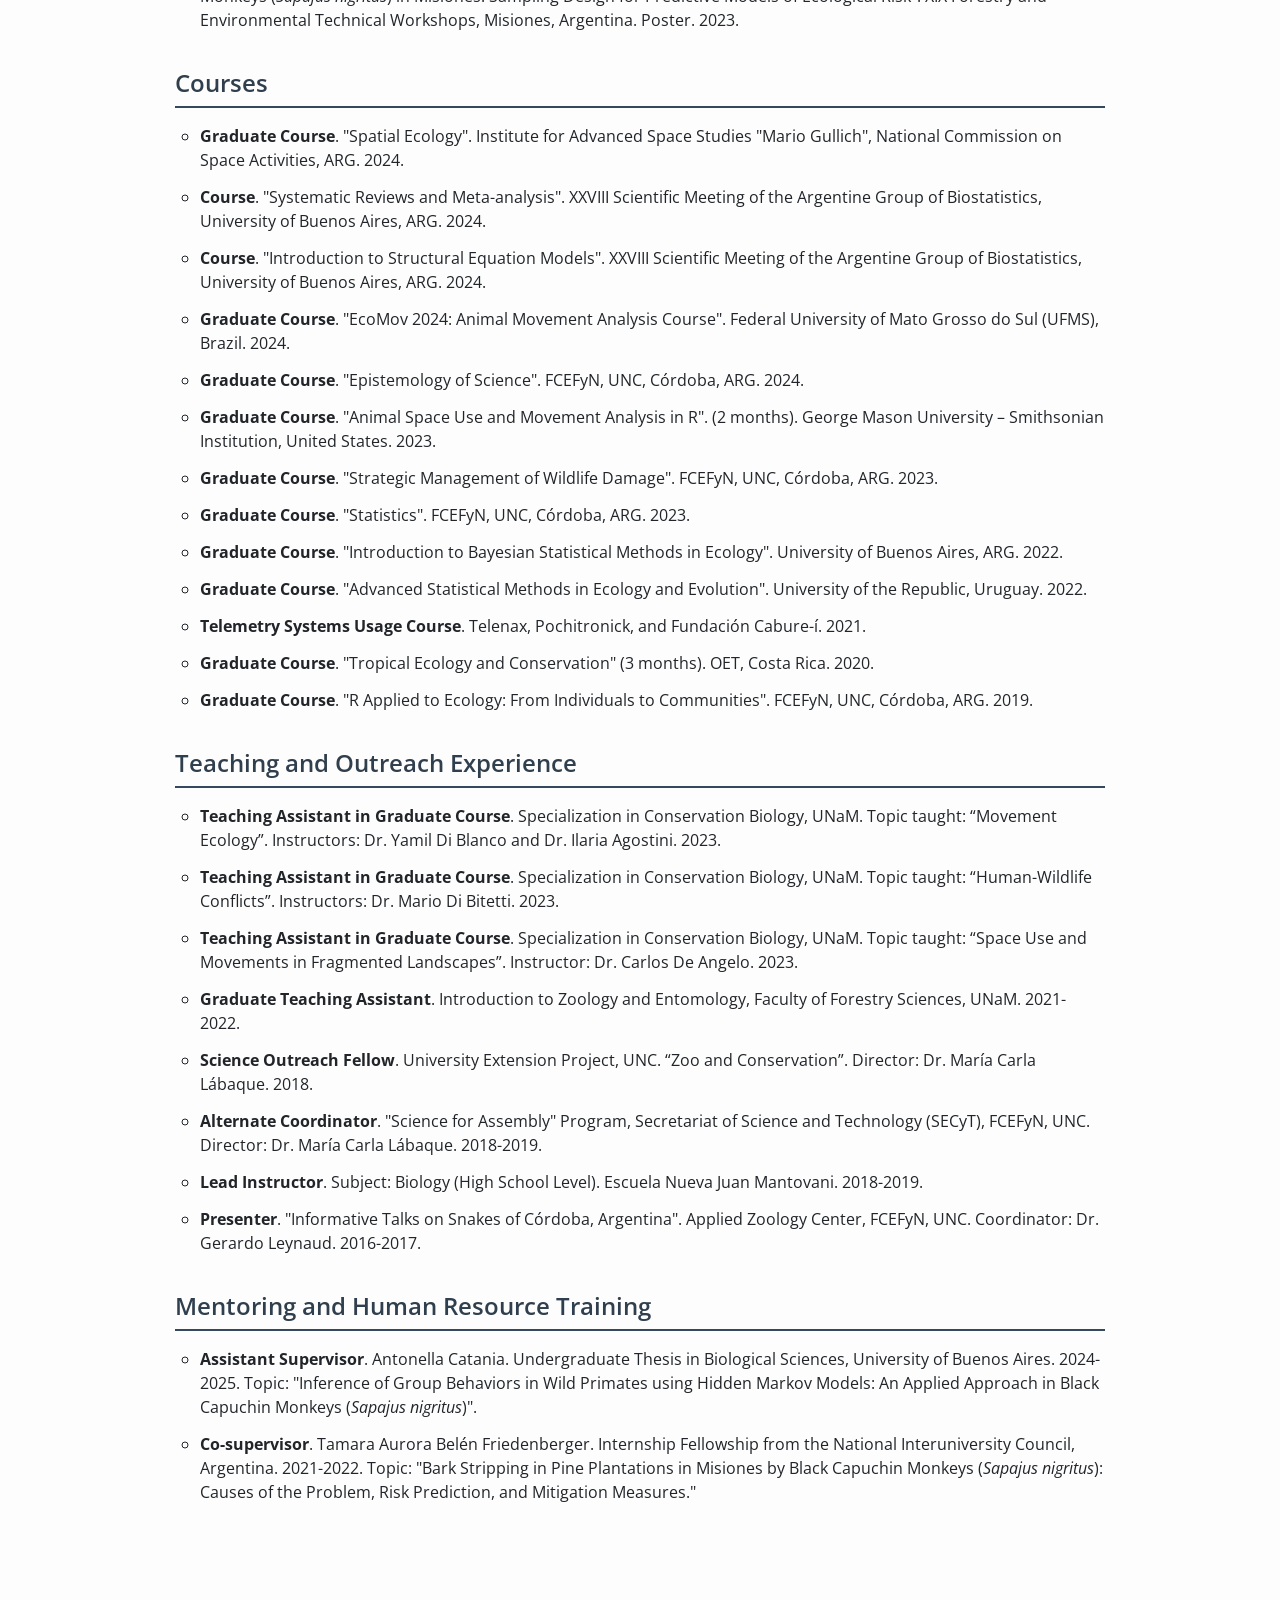
==== commit 43758159: "Update cv_english.html" ====
--- a/cv_english.html
+++ b/cv_english.html
@@ -169,14 +169,12 @@
     top: 170px;        
     right: 32px;
     display: flex;
-    flex-direction: column;
     gap: 20px;         
 }
 
 .profile-logo {
     height: 38px;     
     width: auto;
-    opacity: 0.85;
     transition: opacity 0.2s ease;
 }
 
@@ -197,7 +195,7 @@
         <img src="images/ceiba.png" alt="CeIBA" class="profile-logo">
     </a>
     <a href="https://www.researchgate.net/profile/Valentin-Zarate/research" target="_blank">
-        <img src="images/rg_logo.png" alt="ResearchGate" class="profile-logo">
+        <img src="images/rg.png" alt="ResearchGate" class="profile-logo">
     </a>
 </div>
     <div class="container">
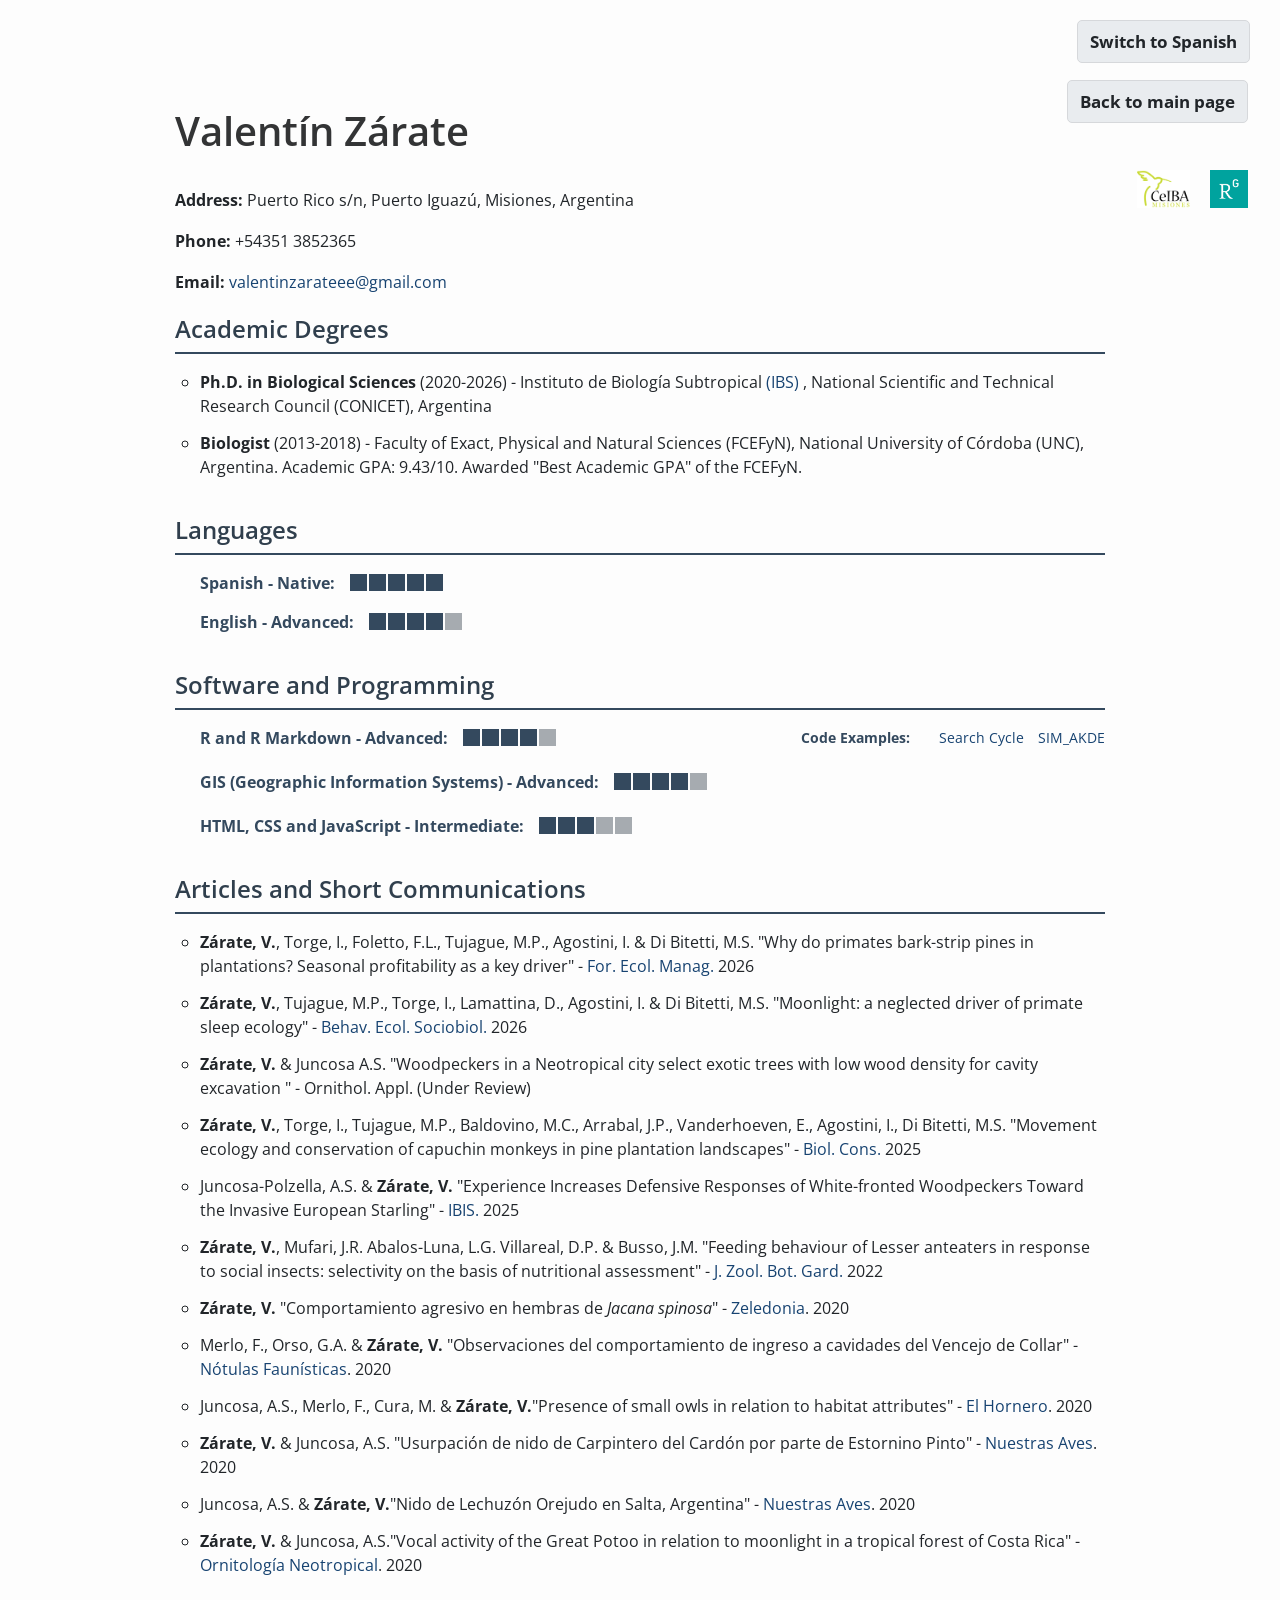
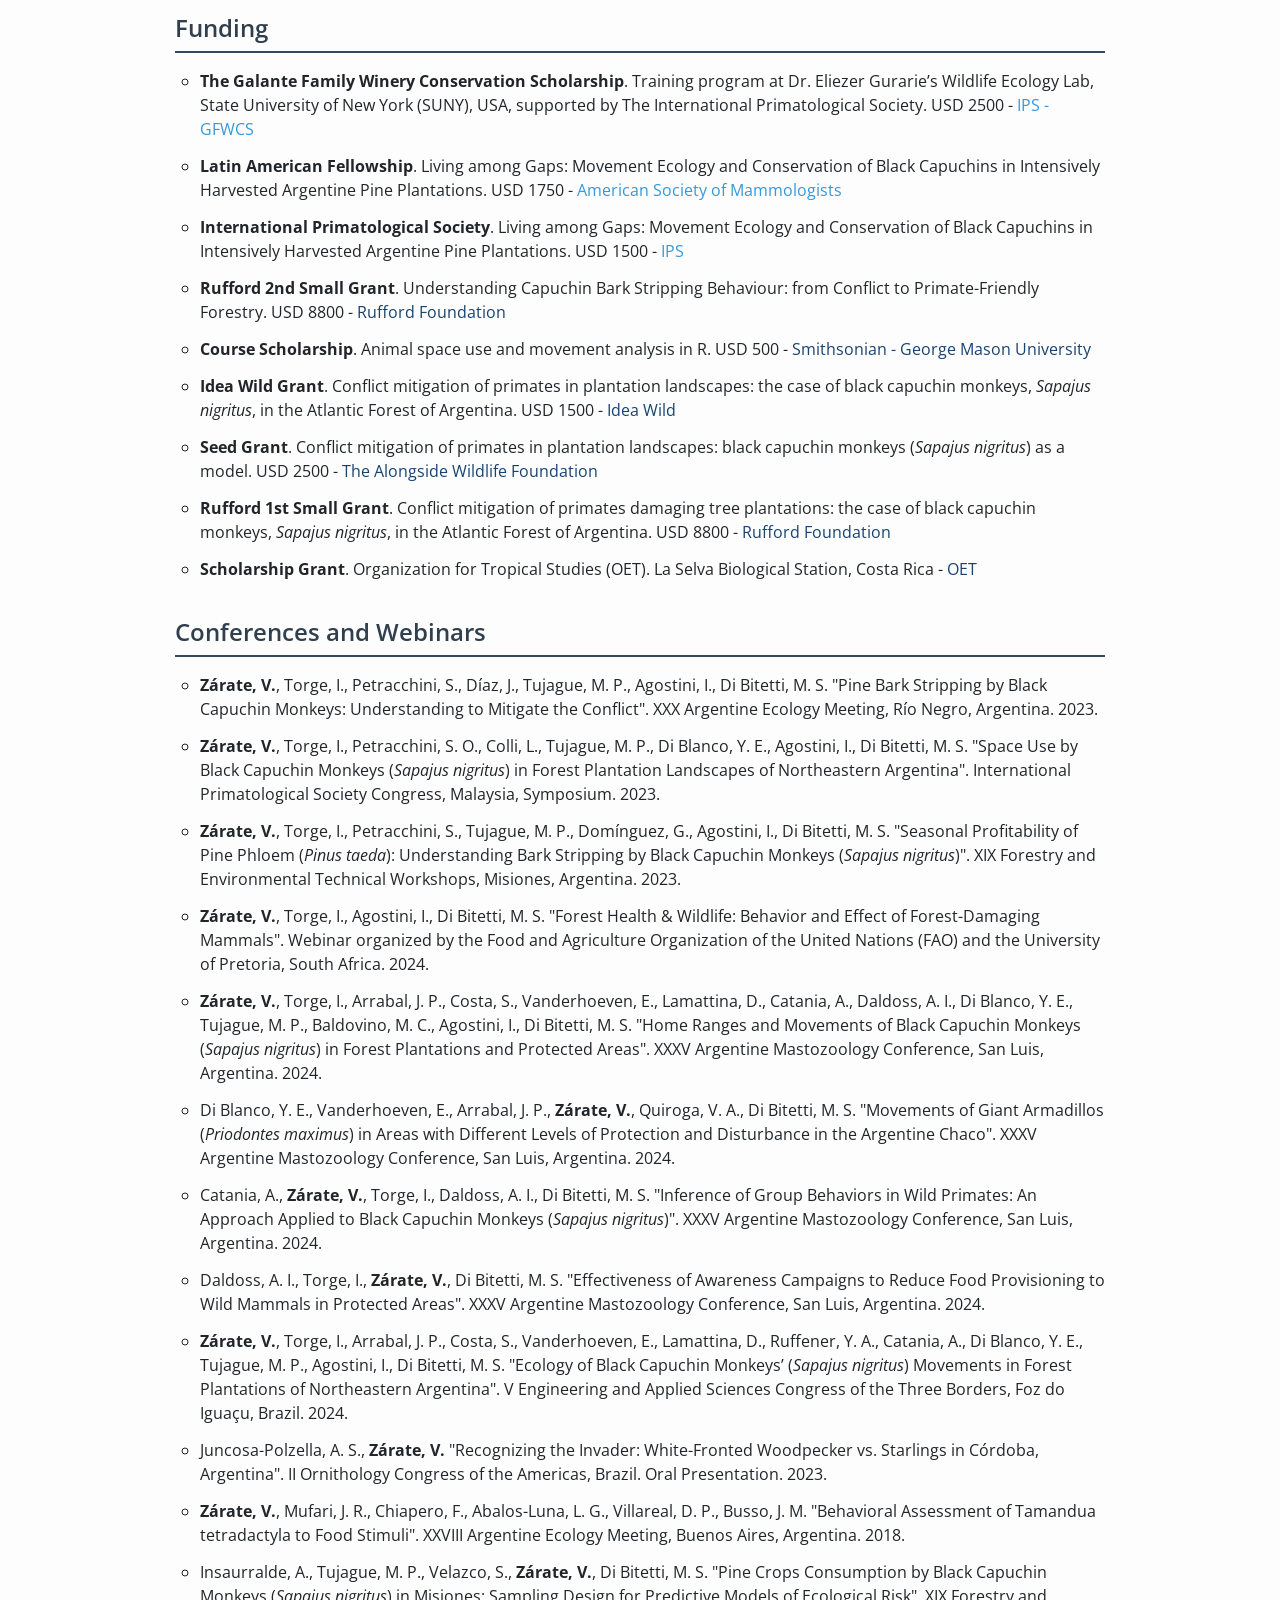
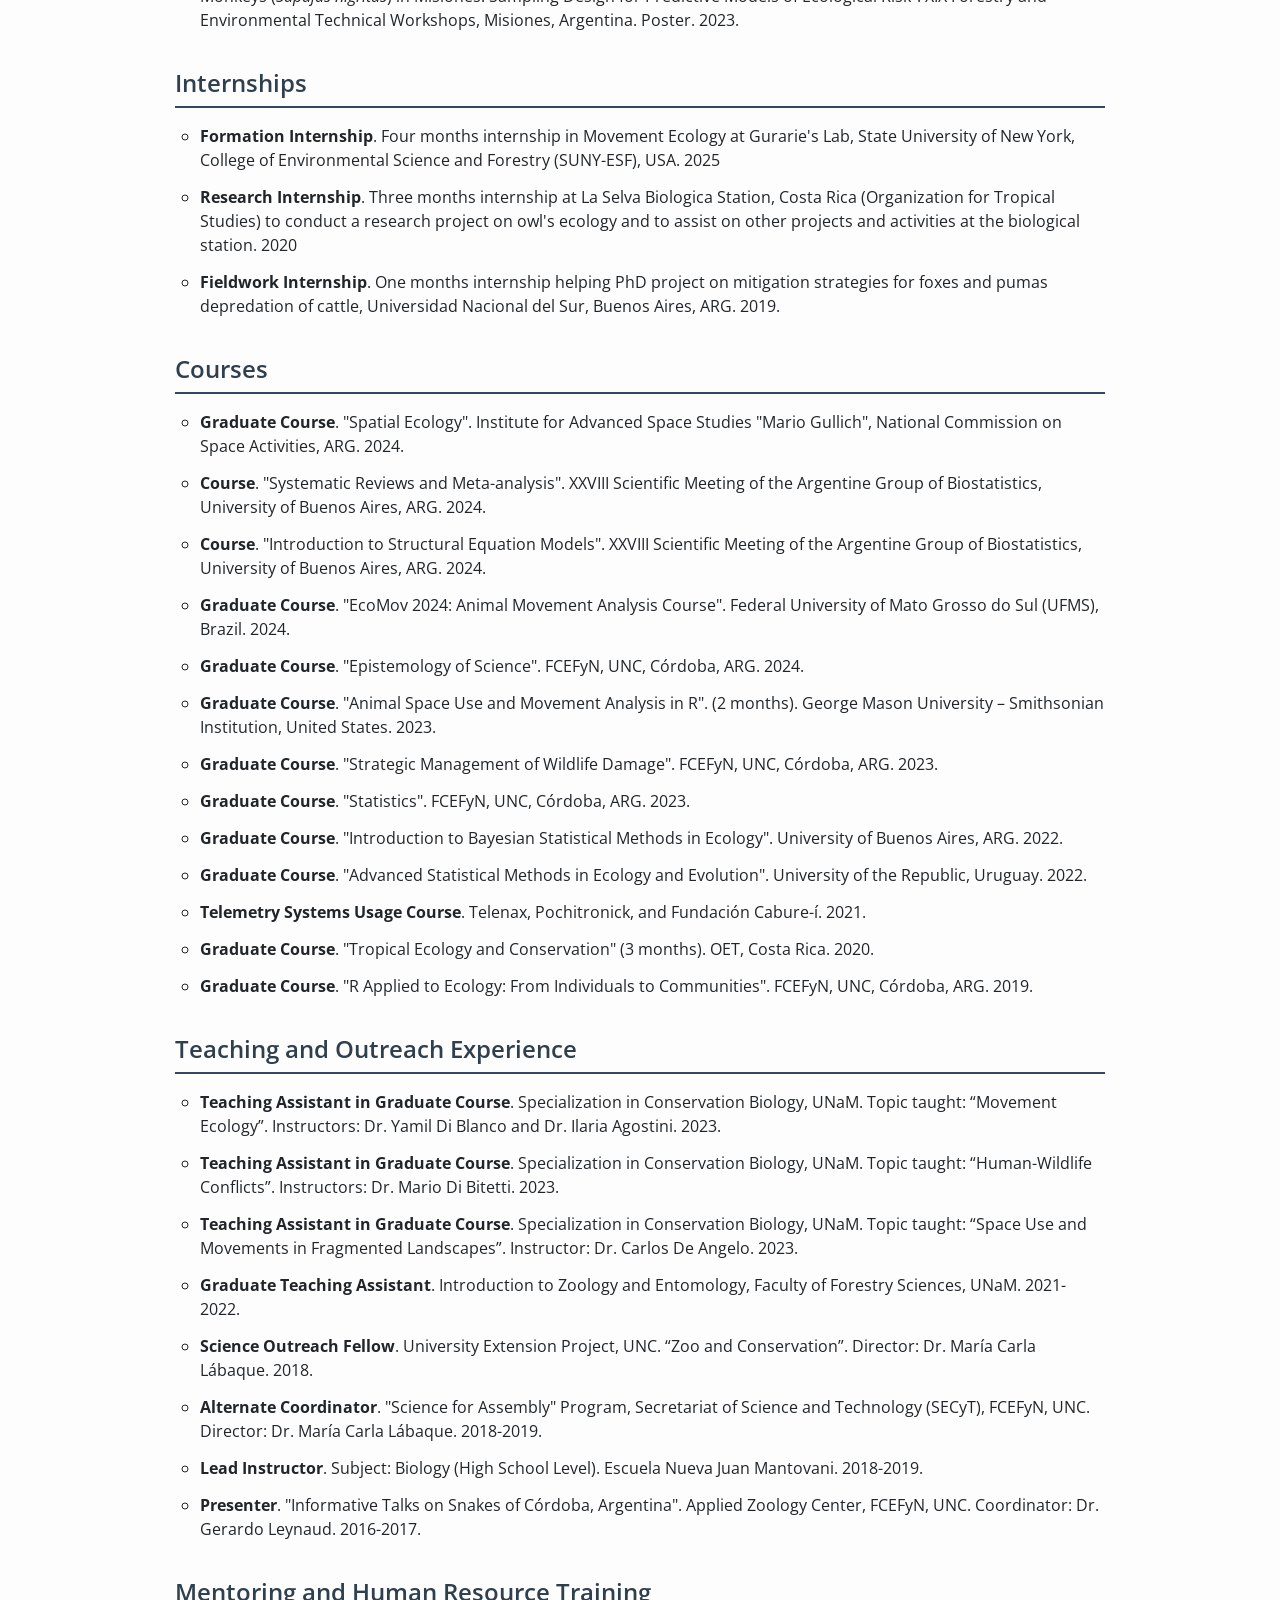
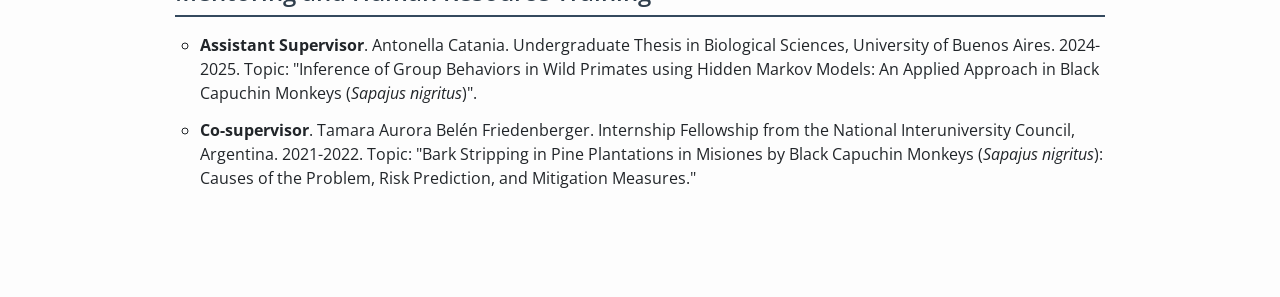
==== commit 65dac253: "Update cv_english.html" ====
--- a/cv_english.html
+++ b/cv_english.html
@@ -207,7 +207,7 @@
         <div class="section">
             <div class="section-title">Academic Degrees</div>
             <ul>
-                <li><strong>Ph.D. candidate in Biological Sciences</strong> (2020-2026) - Instituto de Biología Subtropical <a href="https://ibs.conicet.gov.ar/valentin-zarate/" target="_blank">(IBS)
+                <li><strong>Ph.D. in Biological Sciences</strong> (2020-2026) - Instituto de Biología Subtropical <a href="https://ibs.conicet.gov.ar/valentin-zarate/" target="_blank">(IBS)
                 </a>, National Scientific and Technical Research Council (CONICET), Argentina</li>
                 <li><strong>Biologist</strong> (2013-2018) - Faculty of Exact, Physical and Natural Sciences (FCEFyN), National University of Córdoba (UNC), Argentina. Academic GPA: 9.43/10. Awarded "Best Academic GPA" of the FCEFyN.</li>
             </ul>
@@ -277,8 +277,8 @@
          <div class="section">
             <div class="section-title">Articles and Short Communications</div>
             <ul> 
-                <li><strong>Zárate, V.</strong>,  Torge, I., Foletto, F.L., Tujague, M.P., Agostini, I. & Di Bitetti, M.S. "Why do primates bark-strip pines in plantations? Seasonal profitability as a key driver" - For. Ecol. Manag. (In press)</li>
-                <li><strong>Zárate, V.</strong>, Tujague, M.P., Torge, I., Lamattina, D., Agostini, I. & Di Bitetti, M.S. "Moonlight as a missing piece in primate sleeping ecology" - Behav. Ecol. Sociobiol. (In press)</li>
+                <li><strong>Zárate, V.</strong>,  Torge, I., Foletto, F.L., Tujague, M.P., Agostini, I. & Di Bitetti, M.S. "Why do primates bark-strip pines in plantations? Seasonal profitability as a key driver" - <a href="https://www.sciencedirect.com/science/article/abs/pii/S0378112726001076" target="_blank">For. Ecol. Manag. </a>2026</li>
+                <li><strong>Zárate, V.</strong>, Tujague, M.P., Torge, I., Lamattina, D., Agostini, I. & Di Bitetti, M.S. "Moonlight: a neglected driver of primate sleep ecology" - <a href="https://link.springer.com/article/10.1007/s00265-026-03709-5" target="_blank">Behav. Ecol. Sociobiol. </a>2026</li>
                 <li><strong>Zárate, V.</strong> & Juncosa A.S. "Woodpeckers in a Neotropical city select exotic trees with low wood density for cavity excavation	" - Ornithol. Appl. (Under Review)</li>
                 <li><strong>Zárate, V.</strong>, Torge, I., Tujague, M.P., Baldovino, M.C., Arrabal, J.P., Vanderhoeven, E., Agostini, I., Di Bitetti, M.S. "Movement ecology and conservation of capuchin monkeys in pine plantation landscapes" - <a href="https://www.sciencedirect.com/science/article/abs/pii/S0006320725003416?casa_token=JrVOAlYl6VEAAAAA:D0VlKdWXegfybFMugMO4Zy_MhPnRy2b69XYyufhJdq5XIpq8-s0zLYp4Q1RlL07QD_7oaZOS0FQ" target="_blank">Biol. Cons. </a>2025</li>
                  <li>Juncosa-Polzella, A.S. & <strong>Zárate, V.</strong> "Experience Increases Defensive Responses of White-fronted Woodpeckers Toward the Invasive European Starling" - <a href="https://onlinelibrary.wiley.com/doi/10.1111/ibi.13432" target="_blank">IBIS. </a>2025</li>
@@ -320,6 +320,14 @@
     <li>Juncosa-Polzella, A. S., <strong>Zárate, V.</strong> "Recognizing the Invader: White-Fronted Woodpecker vs. Starlings in Córdoba, Argentina". II Ornithology Congress of the Americas, Brazil. Oral Presentation. 2023.</li>
     <li><strong>Zárate, V.</strong>, Mufari, J. R., Chiapero, F., Abalos-Luna, L. G., Villareal, D. P., Busso, J. M. "Behavioral Assessment of Tamandua tetradactyla to Food Stimuli". XXVIII Argentine Ecology Meeting, Buenos Aires, Argentina. 2018.</li>
     <li>Insaurralde, A., Tujague, M. P., Velazco, S., <strong>Zárate, V.</strong>, Di Bitetti, M. S. "Pine Crops Consumption by Black Capuchin Monkeys (<i>Sapajus nigritus</i>) in Misiones: Sampling Design for Predictive Models of Ecological Risk". XIX Forestry and Environmental Technical Workshops, Misiones, Argentina. Poster. 2023.</li>
+    </ul>
+</div>
+        <div class="section">
+    <div class="section-title">Internships</div>
+    <ul> 
+        <li><strong>Formation Internship</strong>. Four months internship in Movement Ecology at Gurarie's Lab, State University of New York, College of Environmental Science and Forestry (SUNY-ESF), USA. 2025</li>
+        <li><strong>Research Internship</strong>. Three months internship at La Selva Biologica Station, Costa Rica (Organization for Tropical Studies) to conduct a research project on owl's ecology and to assist on other projects and activities at the biological station. 2020</li>
+        <li><strong>Fieldwork Internship</strong>. One months internship helping PhD project on mitigation strategies for foxes and pumas depredation of cattle, Universidad Nacional del Sur, Buenos Aires, ARG. 2019. </li>
     </ul>
 </div>
         <div class="section">
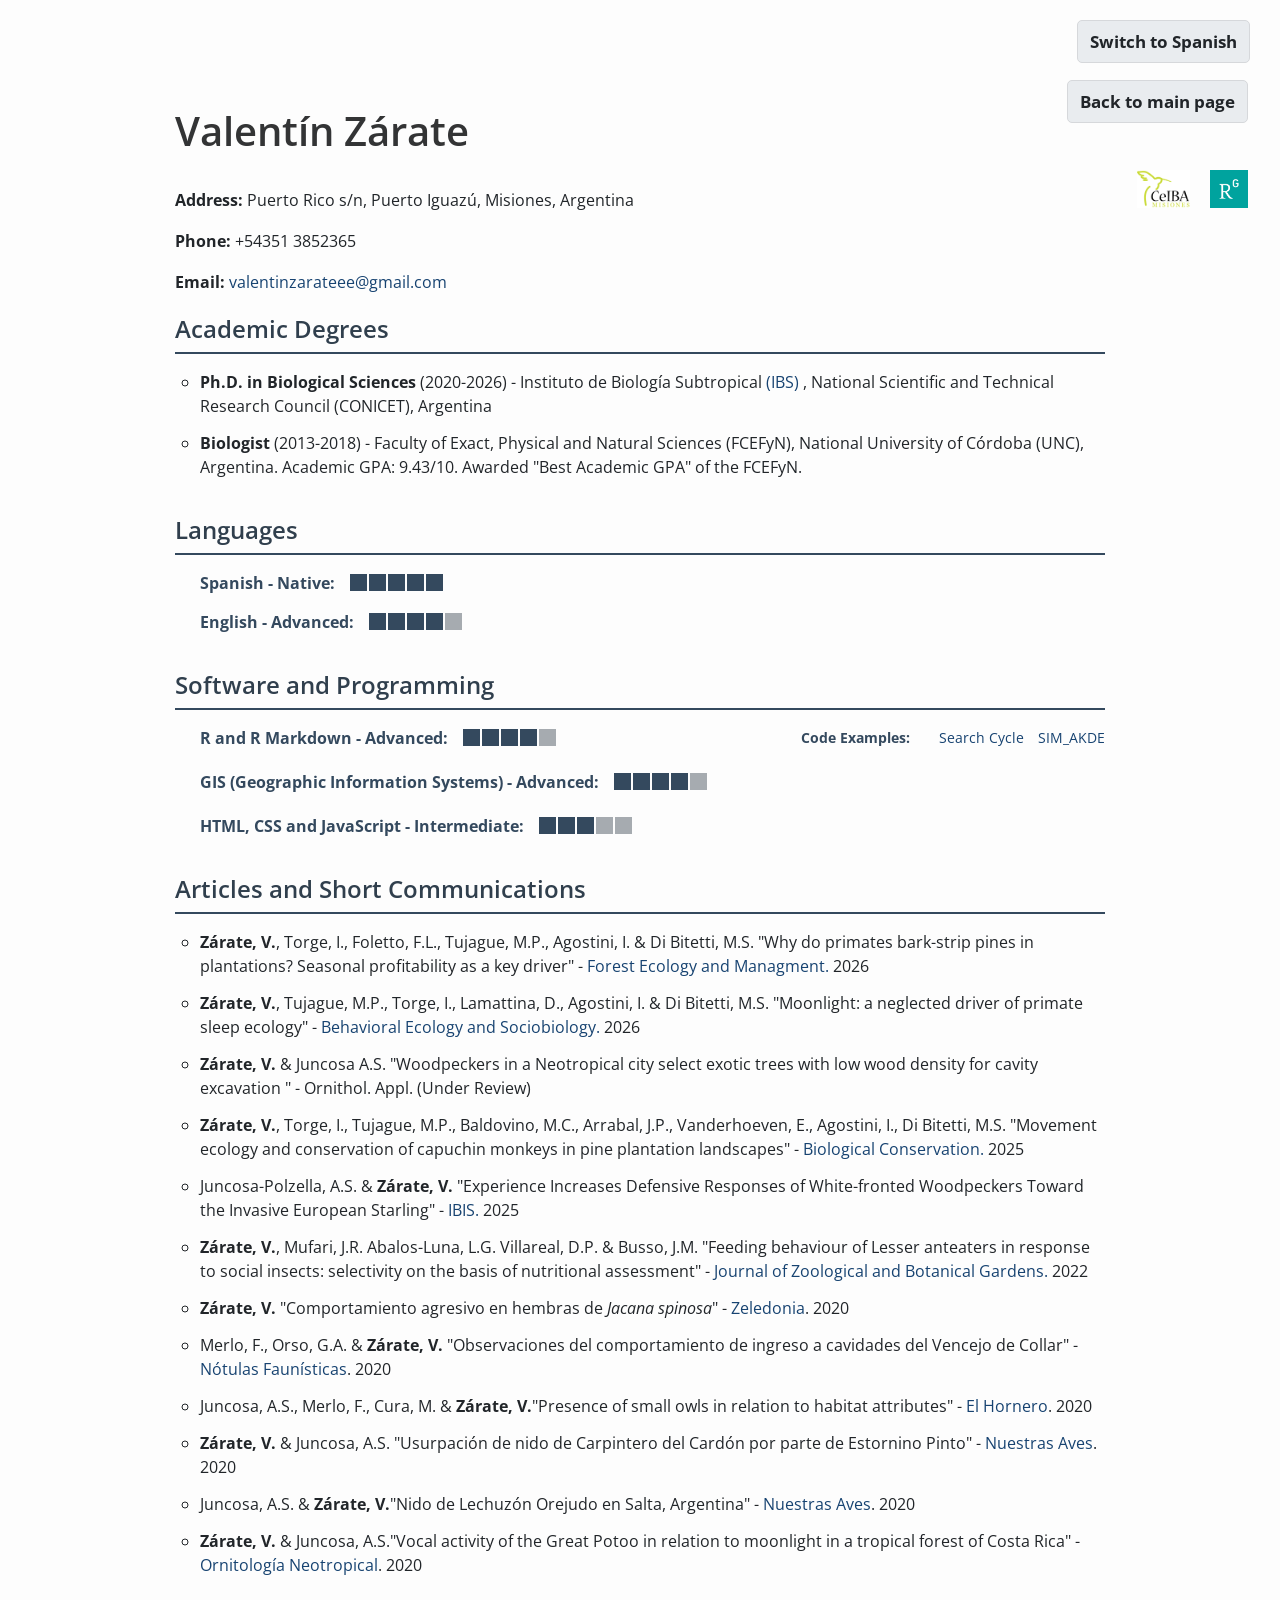
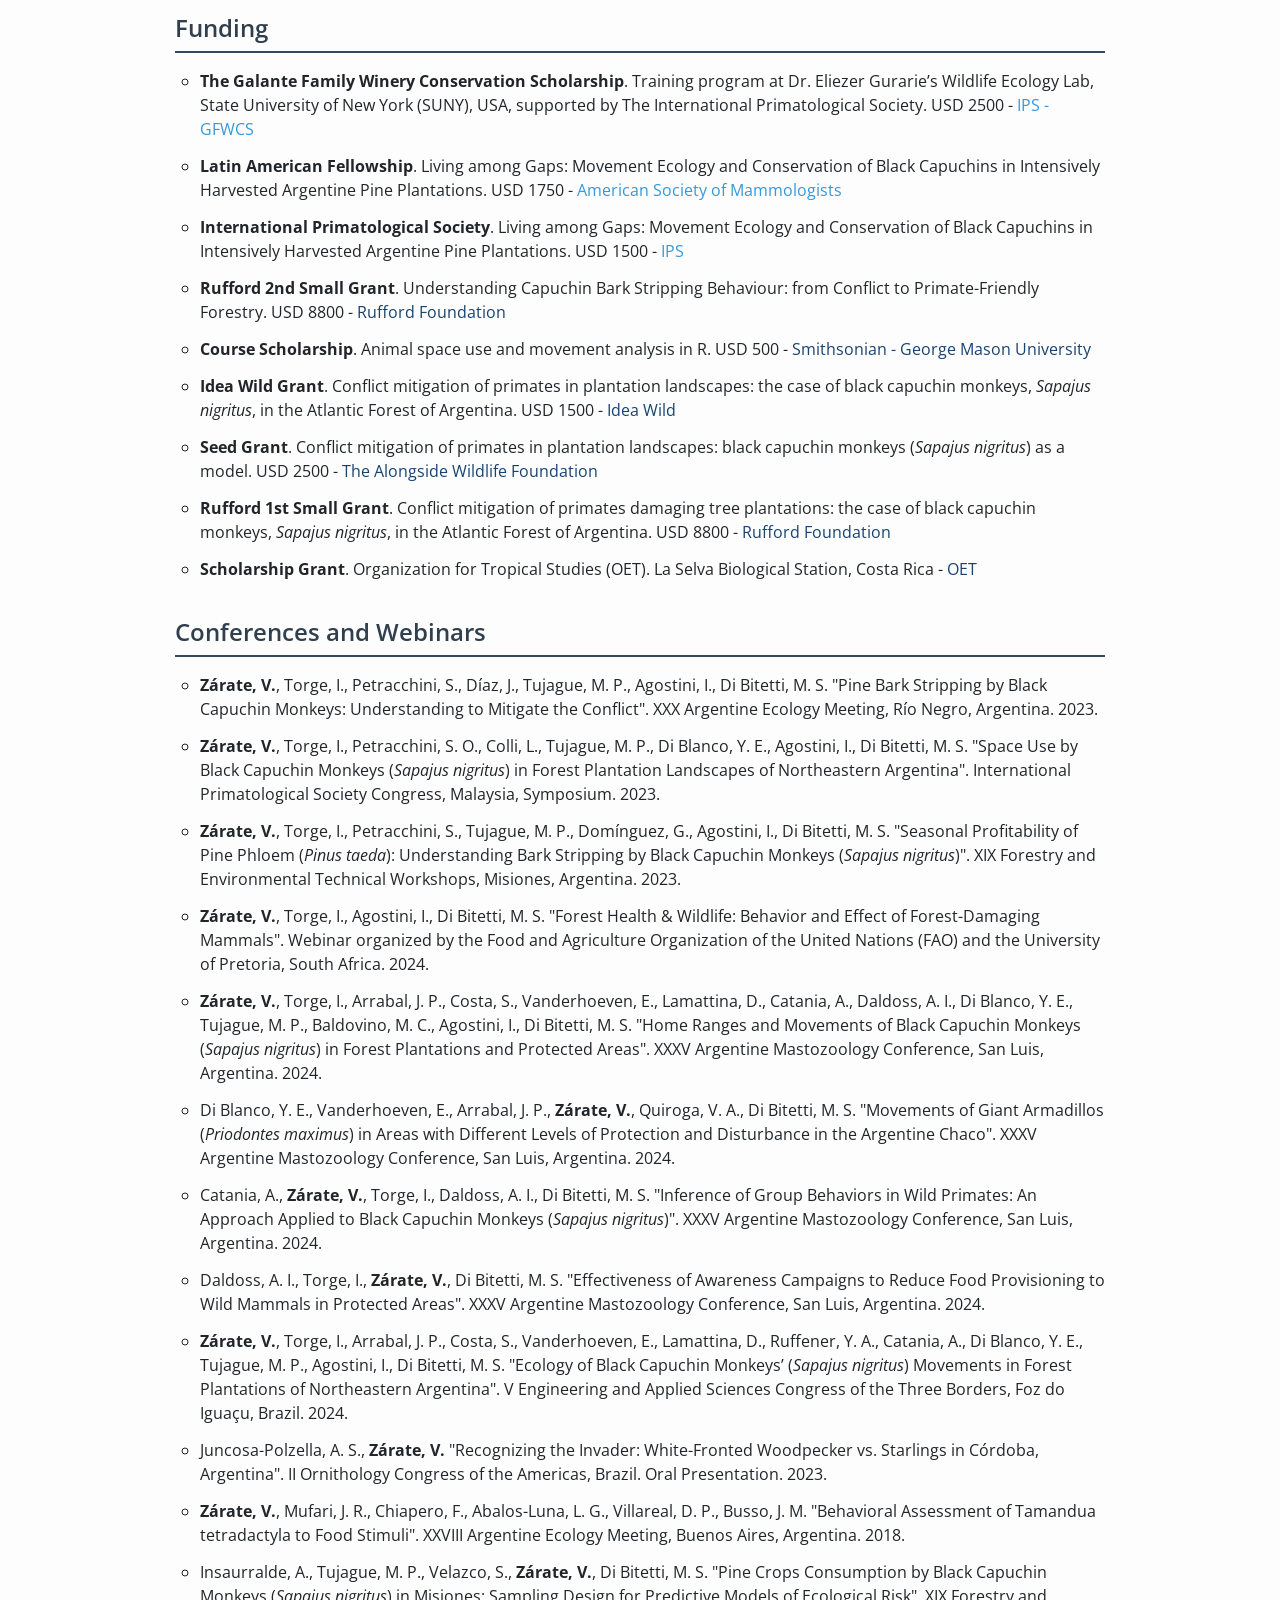
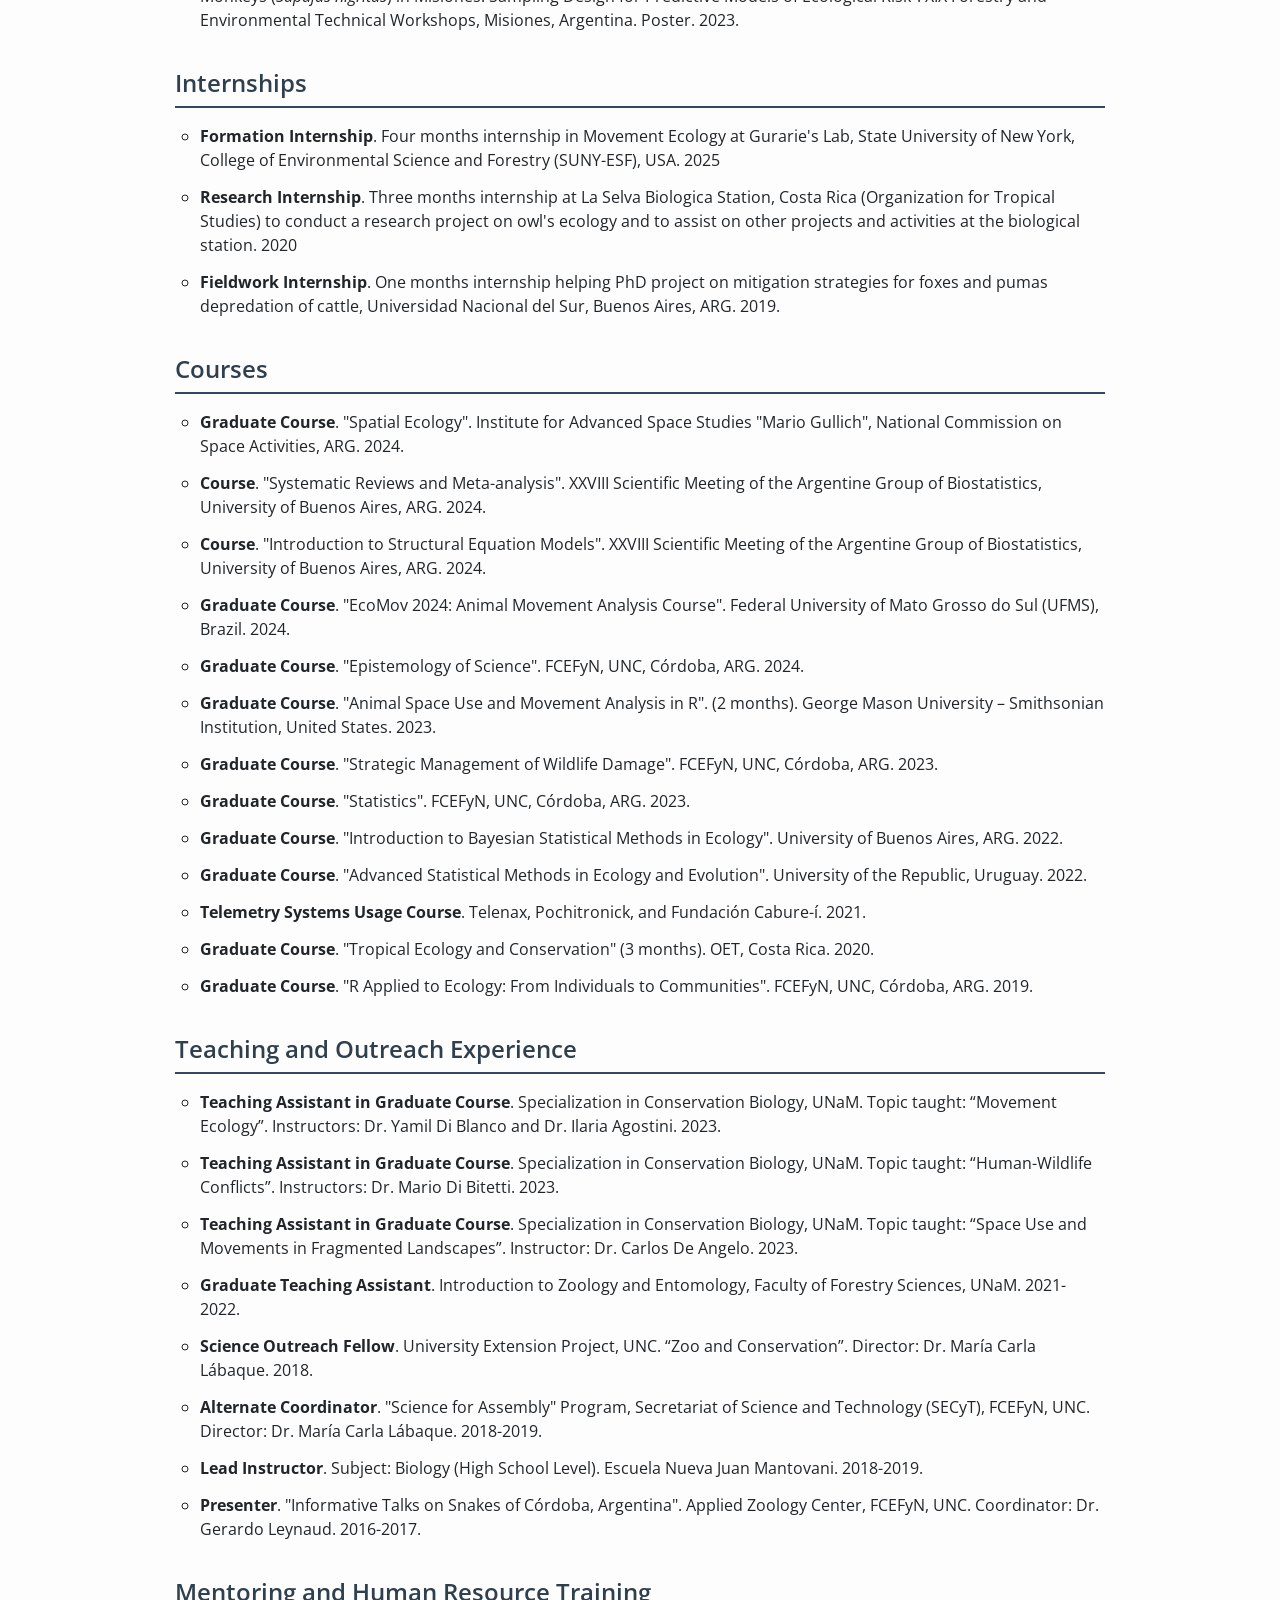
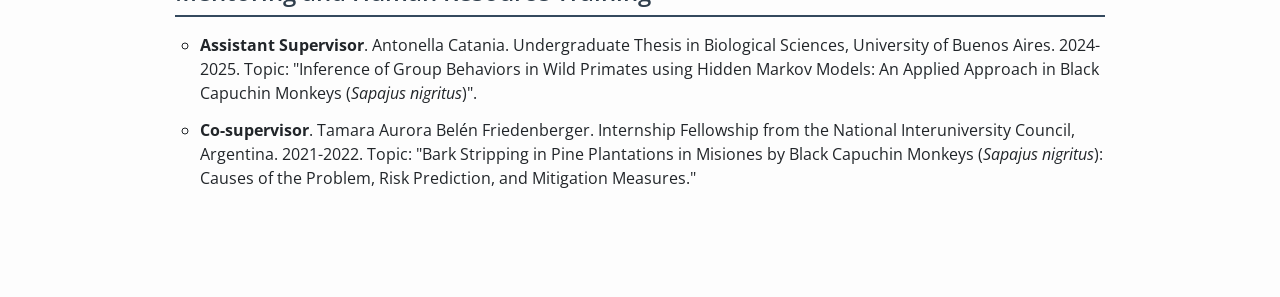
==== commit 3fcf360d: "Update cv_english.html" ====
--- a/cv_english.html
+++ b/cv_english.html
@@ -277,12 +277,12 @@
          <div class="section">
             <div class="section-title">Articles and Short Communications</div>
             <ul> 
-                <li><strong>Zárate, V.</strong>,  Torge, I., Foletto, F.L., Tujague, M.P., Agostini, I. & Di Bitetti, M.S. "Why do primates bark-strip pines in plantations? Seasonal profitability as a key driver" - <a href="https://www.sciencedirect.com/science/article/abs/pii/S0378112726001076" target="_blank">For. Ecol. Manag. </a>2026</li>
-                <li><strong>Zárate, V.</strong>, Tujague, M.P., Torge, I., Lamattina, D., Agostini, I. & Di Bitetti, M.S. "Moonlight: a neglected driver of primate sleep ecology" - <a href="https://link.springer.com/article/10.1007/s00265-026-03709-5" target="_blank">Behav. Ecol. Sociobiol. </a>2026</li>
+                <li><strong>Zárate, V.</strong>,  Torge, I., Foletto, F.L., Tujague, M.P., Agostini, I. & Di Bitetti, M.S. "Why do primates bark-strip pines in plantations? Seasonal profitability as a key driver" - <a href="https://www.sciencedirect.com/science/article/abs/pii/S0378112726001076" target="_blank">Forest Ecology and Managment. </a>2026</li>
+                <li><strong>Zárate, V.</strong>, Tujague, M.P., Torge, I., Lamattina, D., Agostini, I. & Di Bitetti, M.S. "Moonlight: a neglected driver of primate sleep ecology" - <a href="https://link.springer.com/article/10.1007/s00265-026-03709-5" target="_blank">Behavioral Ecology and Sociobiology. </a>2026</li>
                 <li><strong>Zárate, V.</strong> & Juncosa A.S. "Woodpeckers in a Neotropical city select exotic trees with low wood density for cavity excavation	" - Ornithol. Appl. (Under Review)</li>
-                <li><strong>Zárate, V.</strong>, Torge, I., Tujague, M.P., Baldovino, M.C., Arrabal, J.P., Vanderhoeven, E., Agostini, I., Di Bitetti, M.S. "Movement ecology and conservation of capuchin monkeys in pine plantation landscapes" - <a href="https://www.sciencedirect.com/science/article/abs/pii/S0006320725003416?casa_token=JrVOAlYl6VEAAAAA:D0VlKdWXegfybFMugMO4Zy_MhPnRy2b69XYyufhJdq5XIpq8-s0zLYp4Q1RlL07QD_7oaZOS0FQ" target="_blank">Biol. Cons. </a>2025</li>
+                <li><strong>Zárate, V.</strong>, Torge, I., Tujague, M.P., Baldovino, M.C., Arrabal, J.P., Vanderhoeven, E., Agostini, I., Di Bitetti, M.S. "Movement ecology and conservation of capuchin monkeys in pine plantation landscapes" - <a href="https://www.sciencedirect.com/science/article/abs/pii/S0006320725003416?casa_token=JrVOAlYl6VEAAAAA:D0VlKdWXegfybFMugMO4Zy_MhPnRy2b69XYyufhJdq5XIpq8-s0zLYp4Q1RlL07QD_7oaZOS0FQ" target="_blank">Biological Conservation. </a>2025</li>
                  <li>Juncosa-Polzella, A.S. & <strong>Zárate, V.</strong> "Experience Increases Defensive Responses of White-fronted Woodpeckers Toward the Invasive European Starling" - <a href="https://onlinelibrary.wiley.com/doi/10.1111/ibi.13432" target="_blank">IBIS. </a>2025</li>
-                 <li><strong>Zárate, V.</strong>, Mufari, J.R. Abalos-Luna, L.G. Villareal, D.P. & Busso, J.M. "Feeding behaviour of Lesser anteaters in response to social insects: selectivity on the basis of nutritional assessment" - <a href="https://doi.org/10.3390/jzbg3010002" target="_blank">J. Zool. Bot. Gard. </a>2022</li>
+                 <li><strong>Zárate, V.</strong>, Mufari, J.R. Abalos-Luna, L.G. Villareal, D.P. & Busso, J.M. "Feeding behaviour of Lesser anteaters in response to social insects: selectivity on the basis of nutritional assessment" - <a href="https://doi.org/10.3390/jzbg3010002" target="_blank">Journal of Zoological and Botanical Gardens. </a>2022</li>
                 <li><strong>Zárate, V.</strong> "Comportamiento agresivo en hembras de <i>Jacana spinosa</i>" - <a href="https://doi.org/10.6084/m9.figshare.13348355.v1" target="_blank">Zeledonia</a>. 2020</li>
                 <li>Merlo, F., Orso, G.A. & <strong>Zárate, V.</strong> "Observaciones del comportamiento de ingreso a cavidades del Vencejo de Collar" - <a href="https://doi.org/10.6084/m9.figshare.13562495.v2" target="_blank">Nótulas Faunísticas</a>. 2020</li>
                 <li>Juncosa, A.S., Merlo, F., Cura, M. & <strong>Zárate, V.</strong>"Presence of small owls in relation to habitat attributes" - <a href="https://doi.org/10.6084/m9.figshare.13611224" target="_blank">El Hornero</a>. 2020</li>
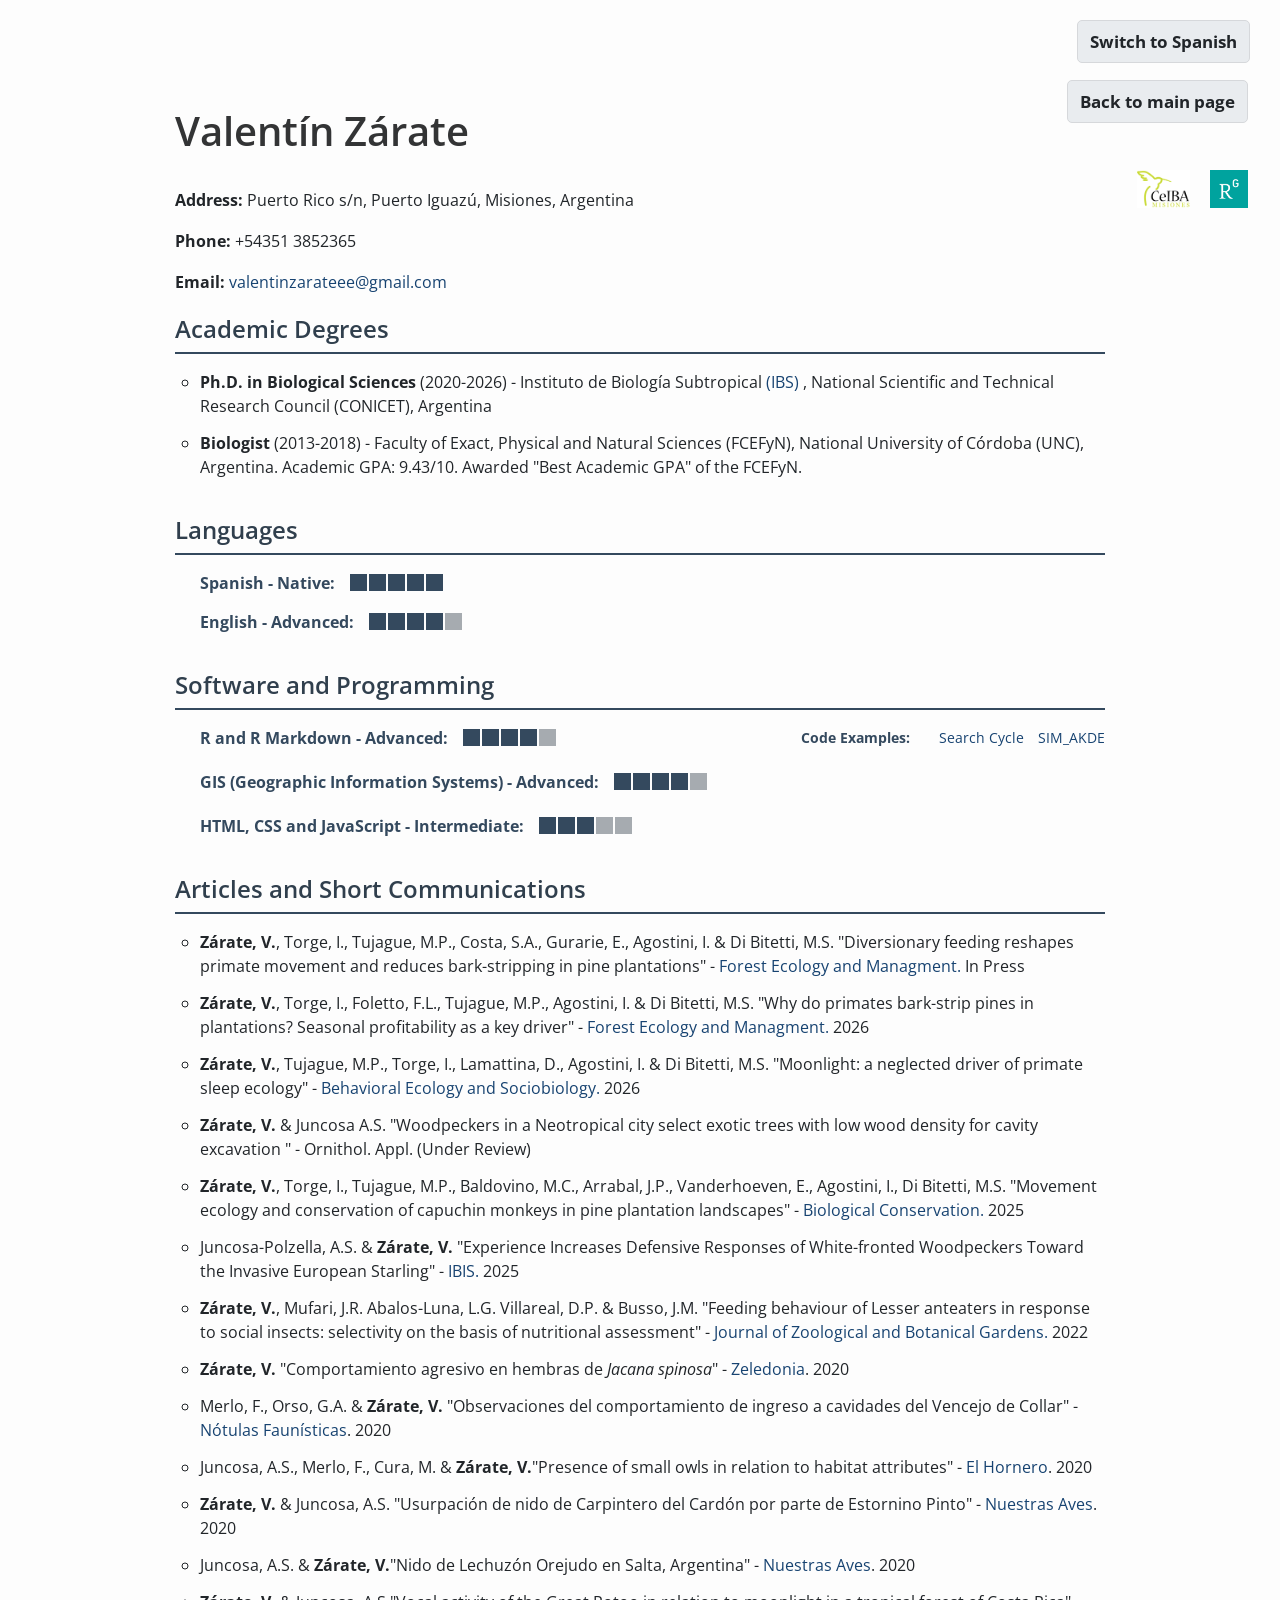
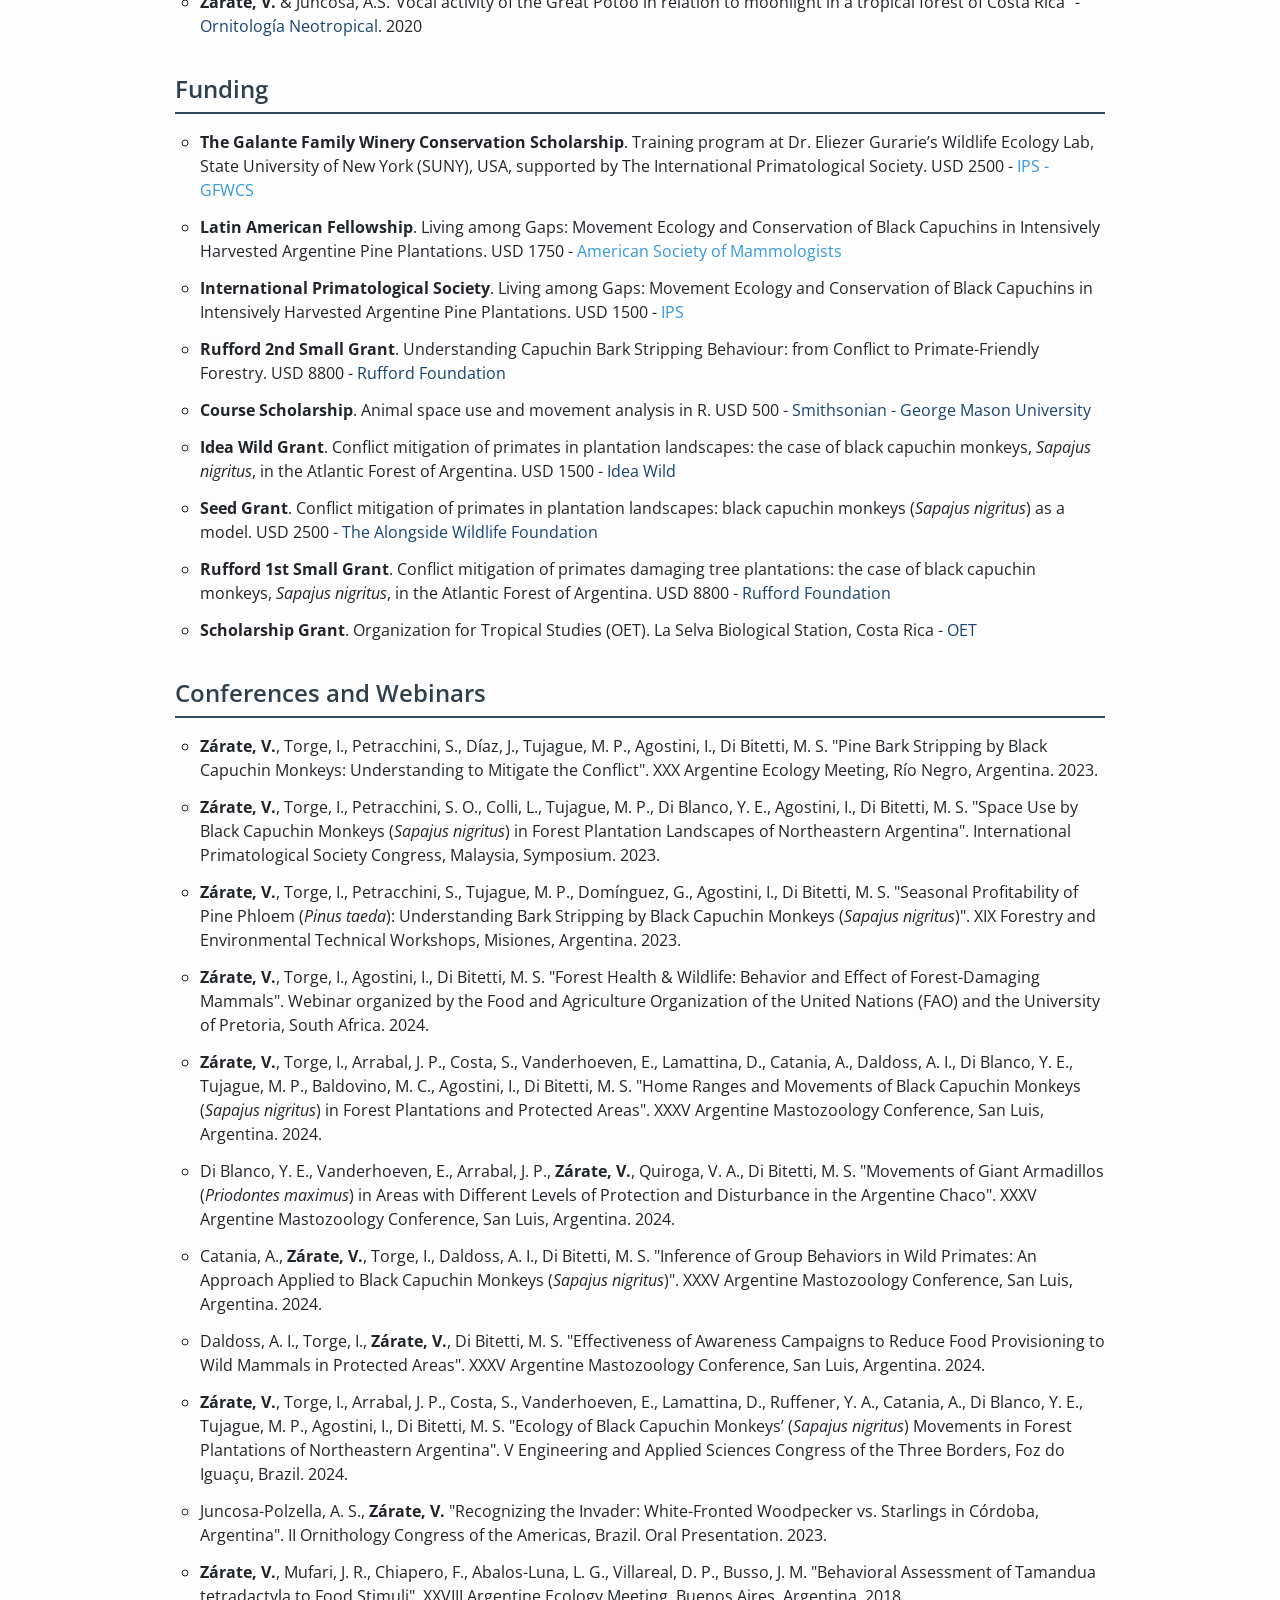
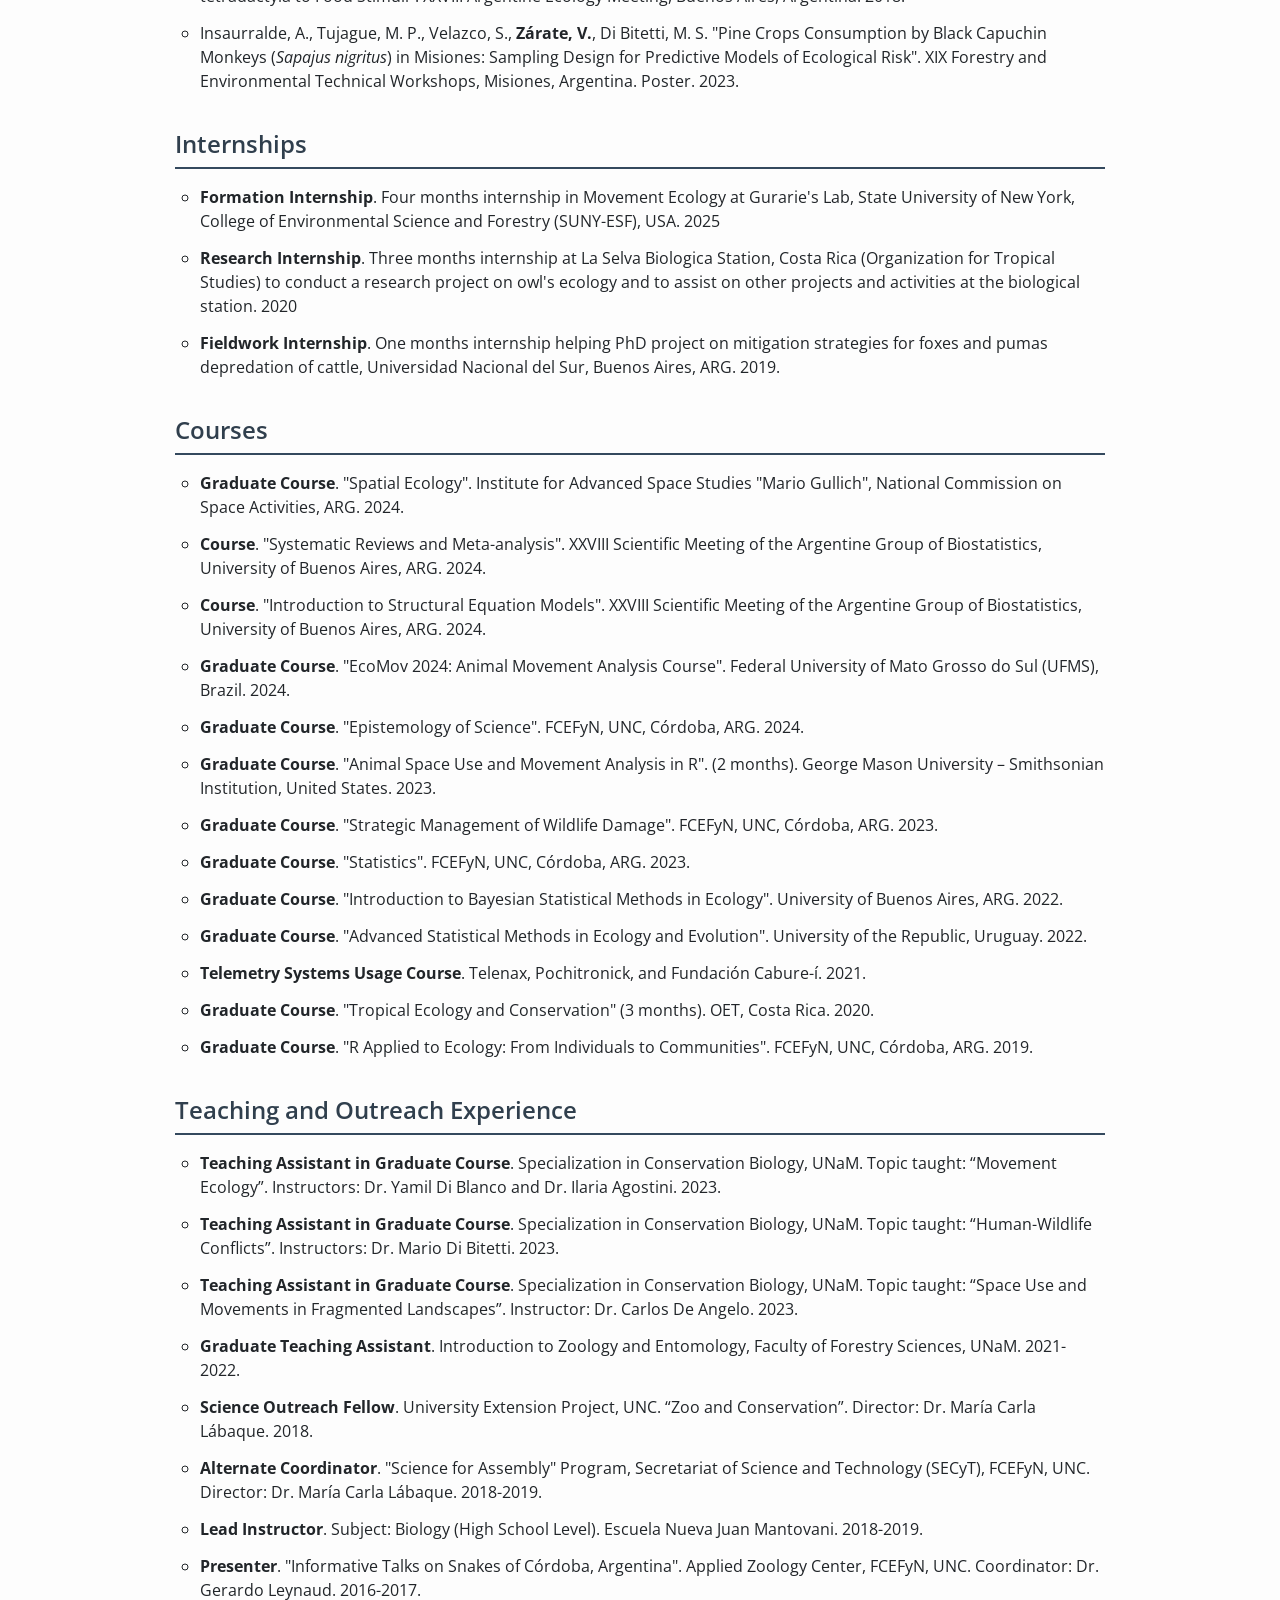
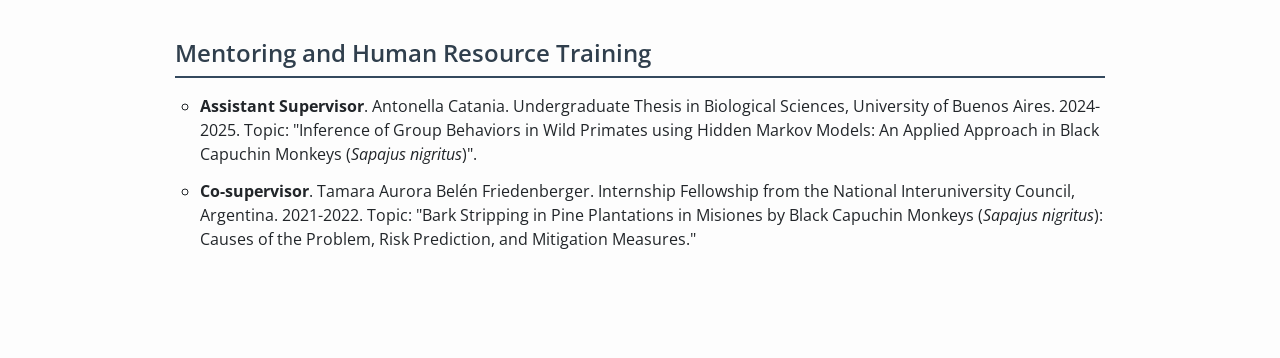
==== commit 06d926a3: "Update cv_english.html" ====
--- a/cv_english.html
+++ b/cv_english.html
@@ -277,6 +277,7 @@
          <div class="section">
             <div class="section-title">Articles and Short Communications</div>
             <ul> 
+                <li><strong>Zárate, V.</strong>,  Torge, I., Tujague, M.P., Costa, S.A., Gurarie, E., Agostini, I. & Di Bitetti, M.S. "Diversionary feeding reshapes primate movement and reduces bark-stripping in pine plantations" - <a href="" target="_blank">Forest Ecology and Managment. </a>In Press</li>
                 <li><strong>Zárate, V.</strong>,  Torge, I., Foletto, F.L., Tujague, M.P., Agostini, I. & Di Bitetti, M.S. "Why do primates bark-strip pines in plantations? Seasonal profitability as a key driver" - <a href="https://www.sciencedirect.com/science/article/abs/pii/S0378112726001076" target="_blank">Forest Ecology and Managment. </a>2026</li>
                 <li><strong>Zárate, V.</strong>, Tujague, M.P., Torge, I., Lamattina, D., Agostini, I. & Di Bitetti, M.S. "Moonlight: a neglected driver of primate sleep ecology" - <a href="https://link.springer.com/article/10.1007/s00265-026-03709-5" target="_blank">Behavioral Ecology and Sociobiology. </a>2026</li>
                 <li><strong>Zárate, V.</strong> & Juncosa A.S. "Woodpeckers in a Neotropical city select exotic trees with low wood density for cavity excavation	" - Ornithol. Appl. (Under Review)</li>
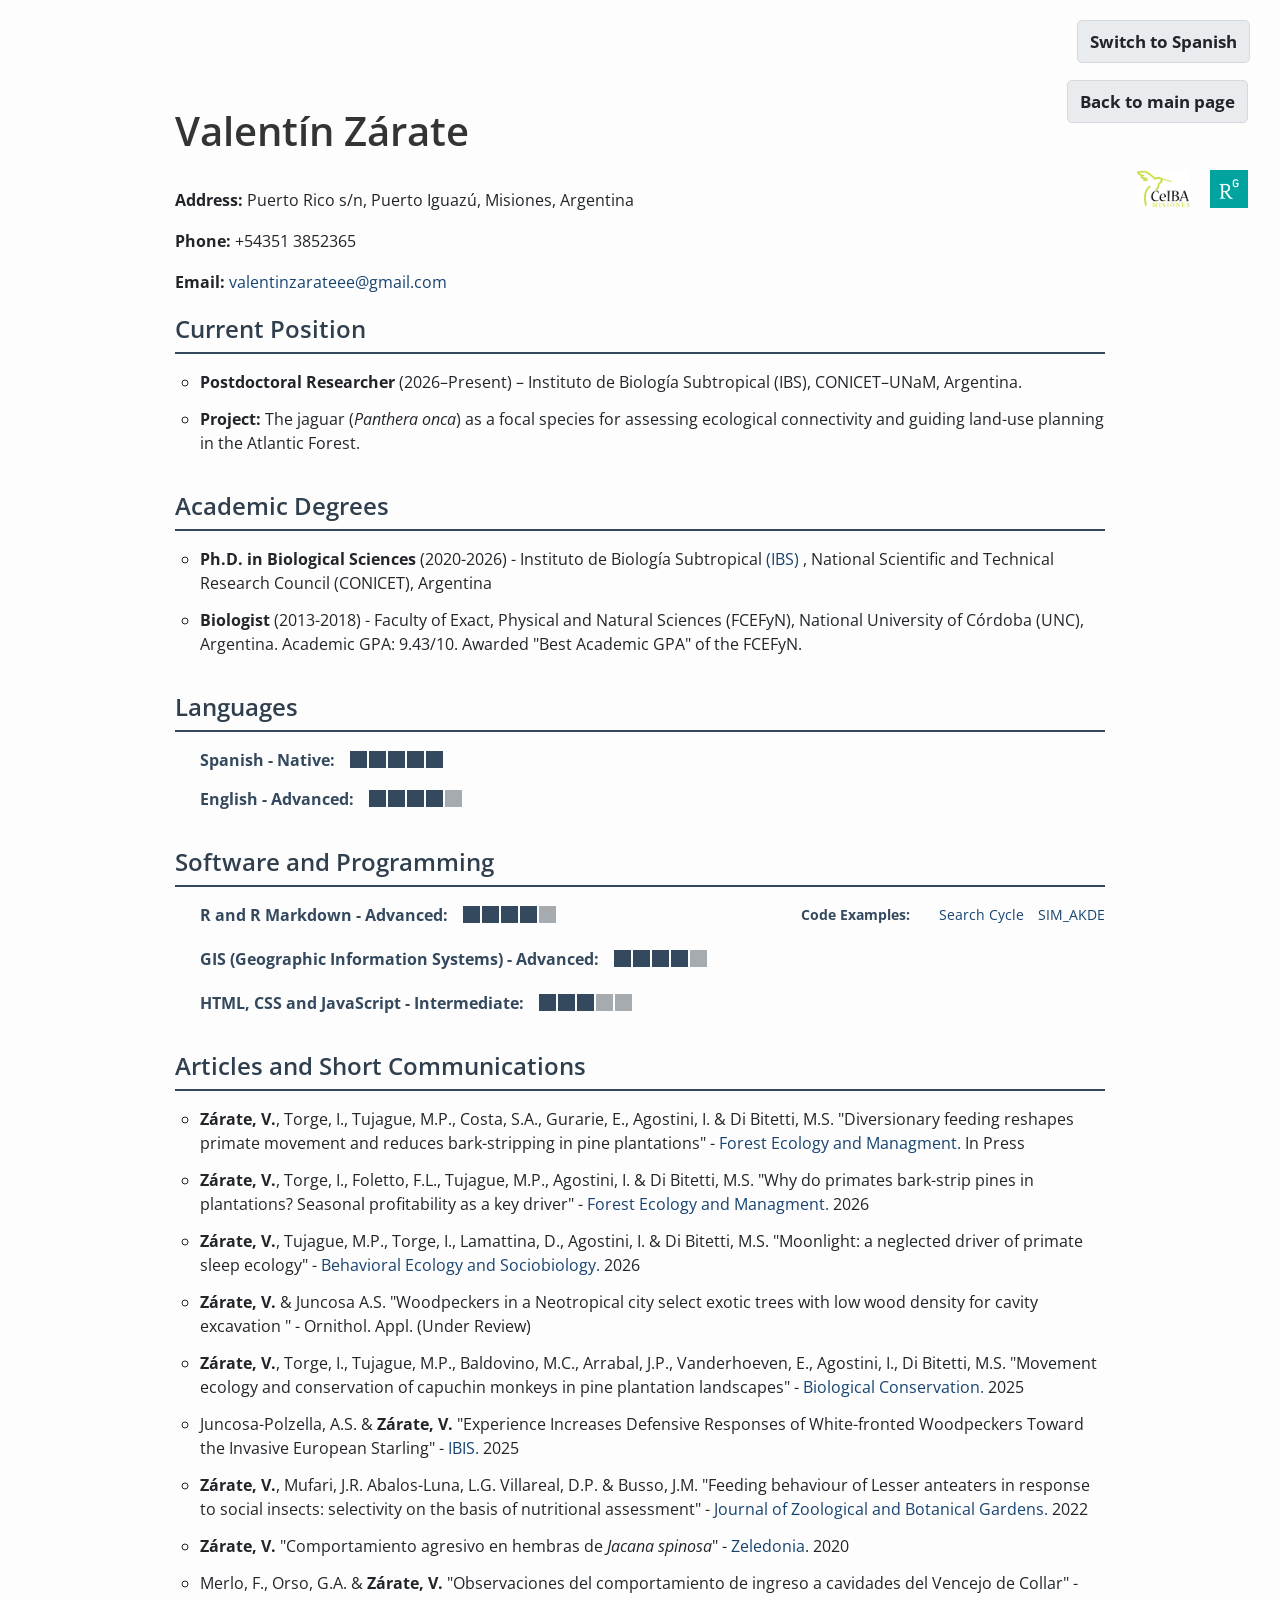
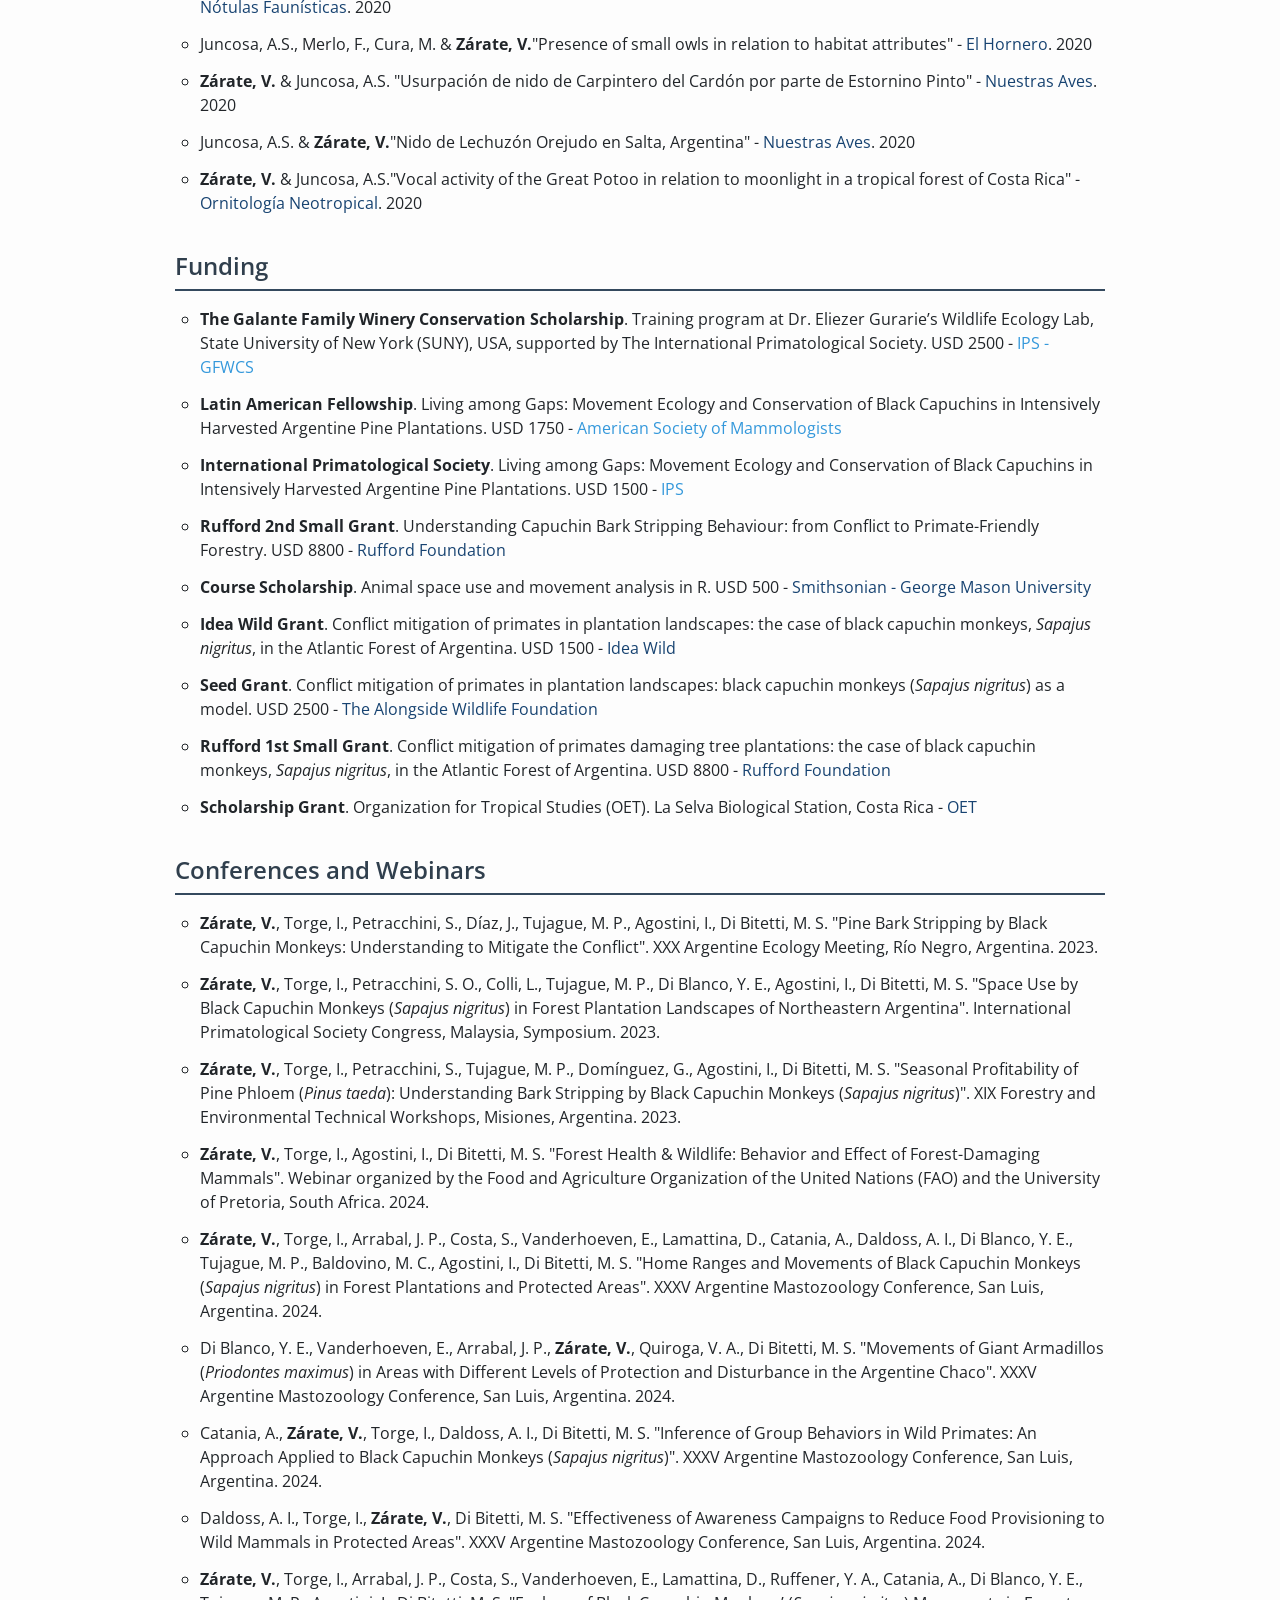
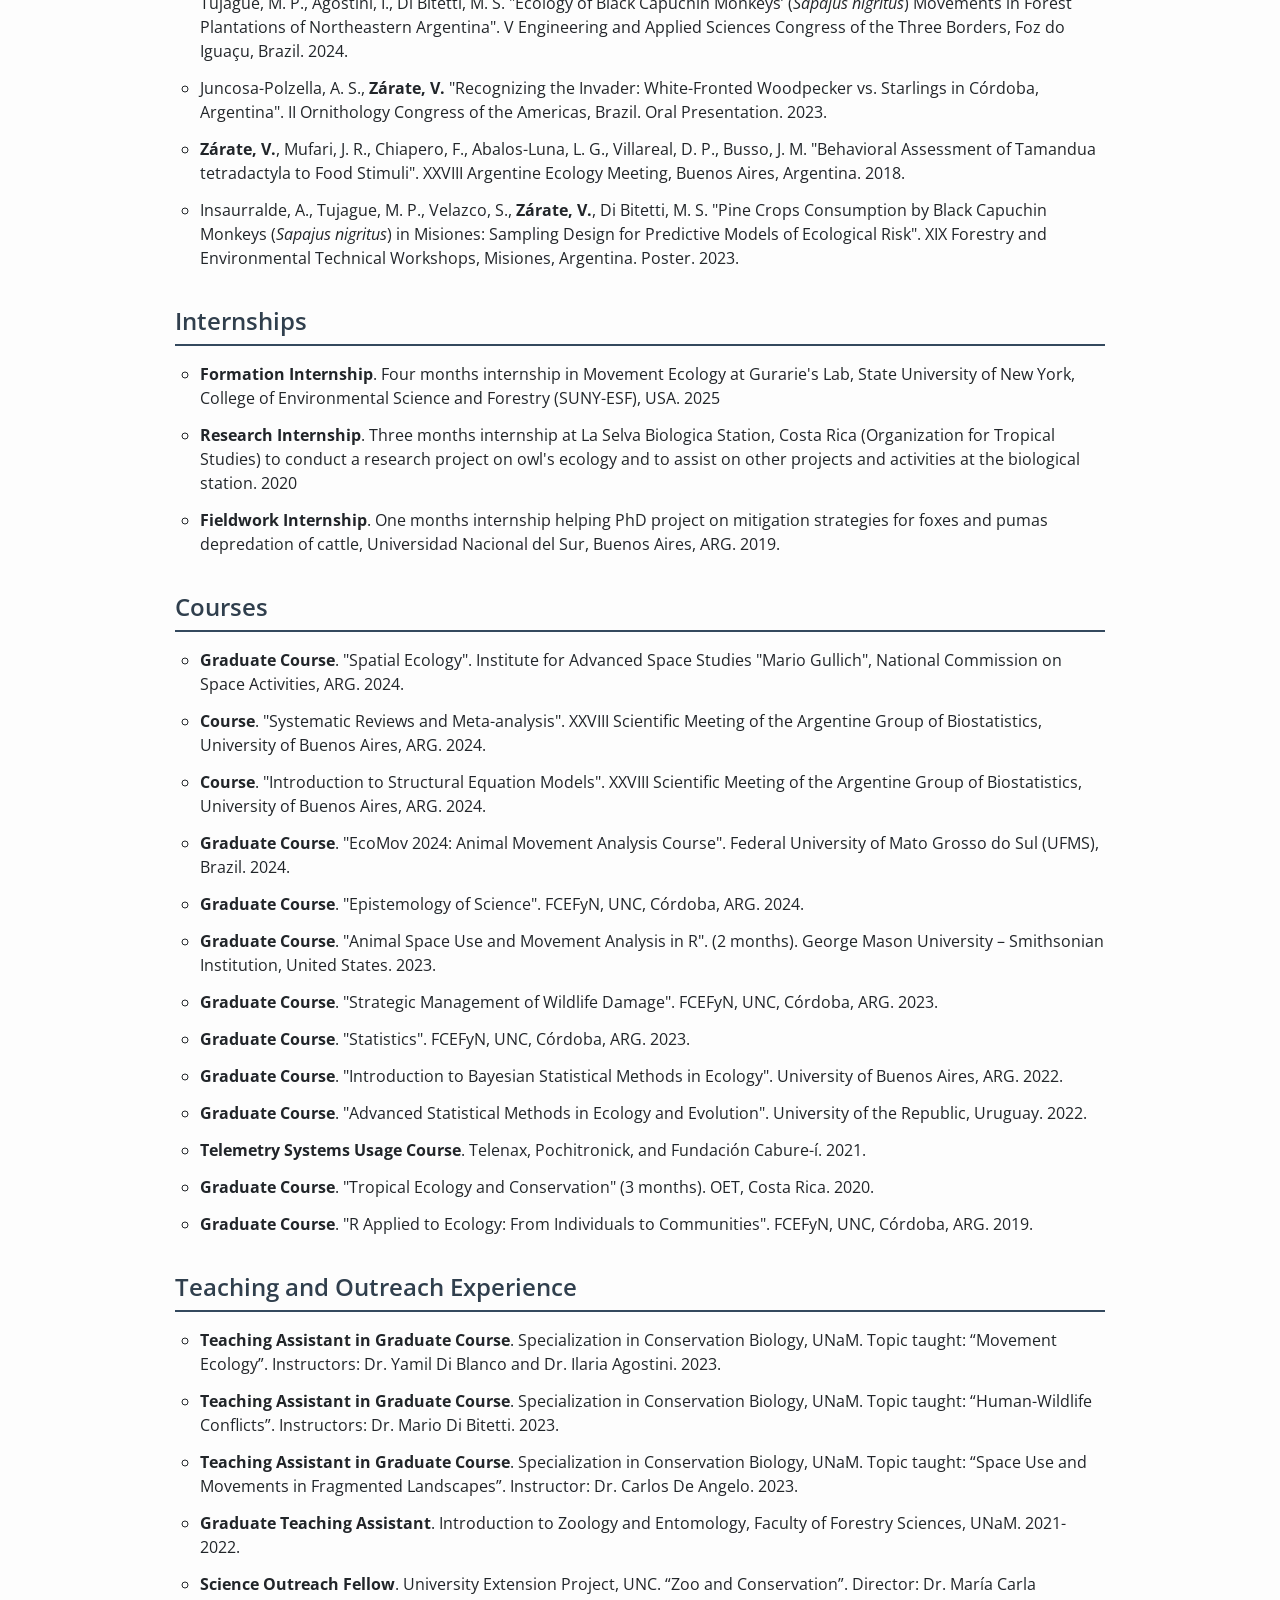
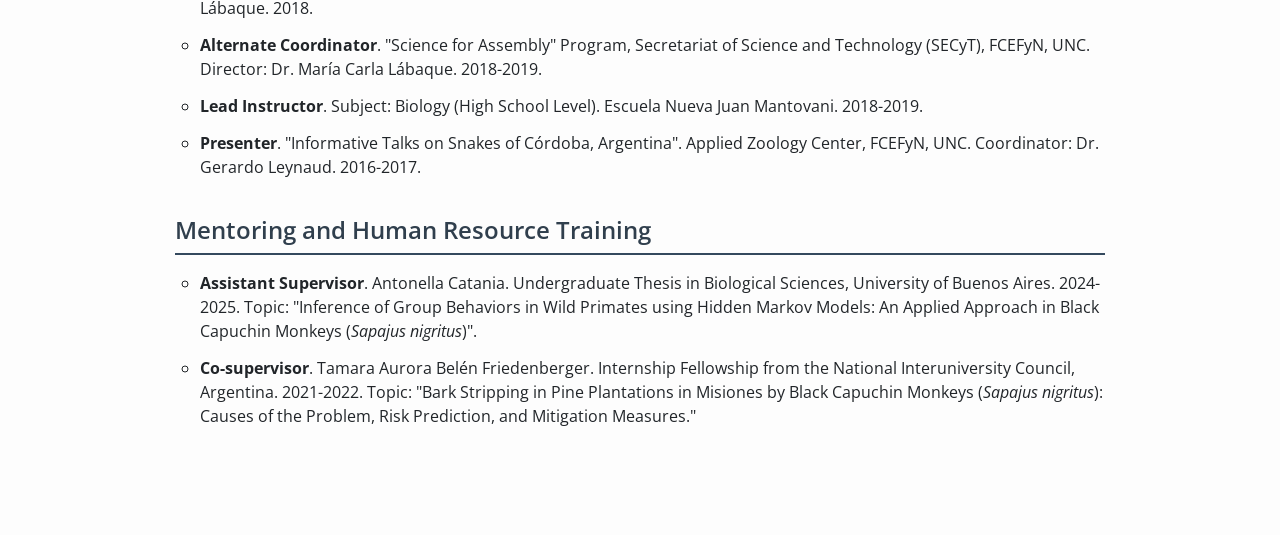
==== commit 768510eb: "Update cv_english.html" ====
--- a/cv_english.html
+++ b/cv_english.html
@@ -203,6 +203,14 @@
         <p><strong>Address:</strong> Puerto Rico s/n, Puerto Iguazú, Misiones, Argentina</p>
         <p><strong>Phone:</strong> +54351 3852365</p>
         <p><strong>Email:</strong> <a href="mailto:valentinzarateee@gmail.com">valentinzarateee@gmail.com</a></p>
+
+<div class="section">
+    <div class="section-title">Current Position</div>
+    <ul>
+        <li><strong>Postdoctoral Researcher</strong> (2026–Present) – Instituto de Biología Subtropical (IBS), CONICET–UNaM, Argentina.</li>
+        <li><strong>Project:</strong> The jaguar (<i>Panthera onca</i>) as a focal species for assessing ecological connectivity and guiding land-use planning in the Atlantic Forest.</li>
+    </ul>
+</div>
 
         <div class="section">
             <div class="section-title">Academic Degrees</div>
